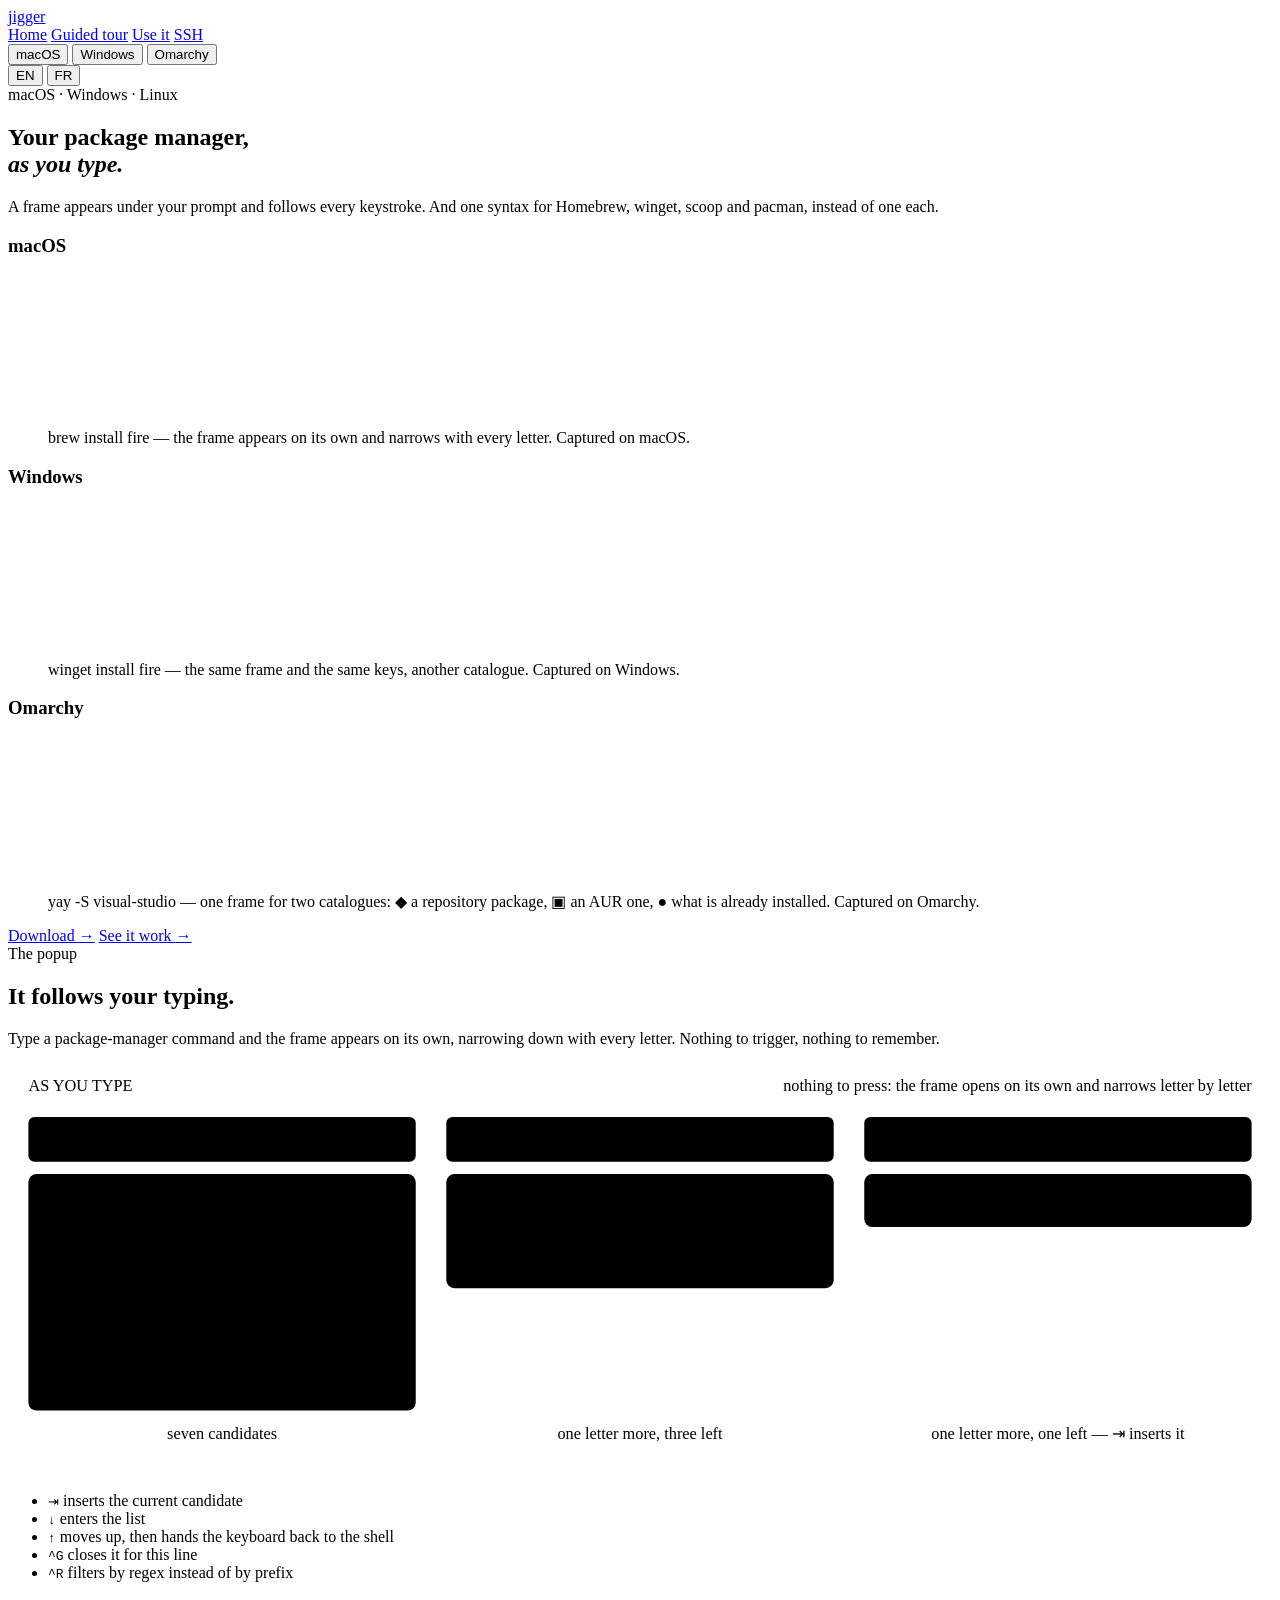
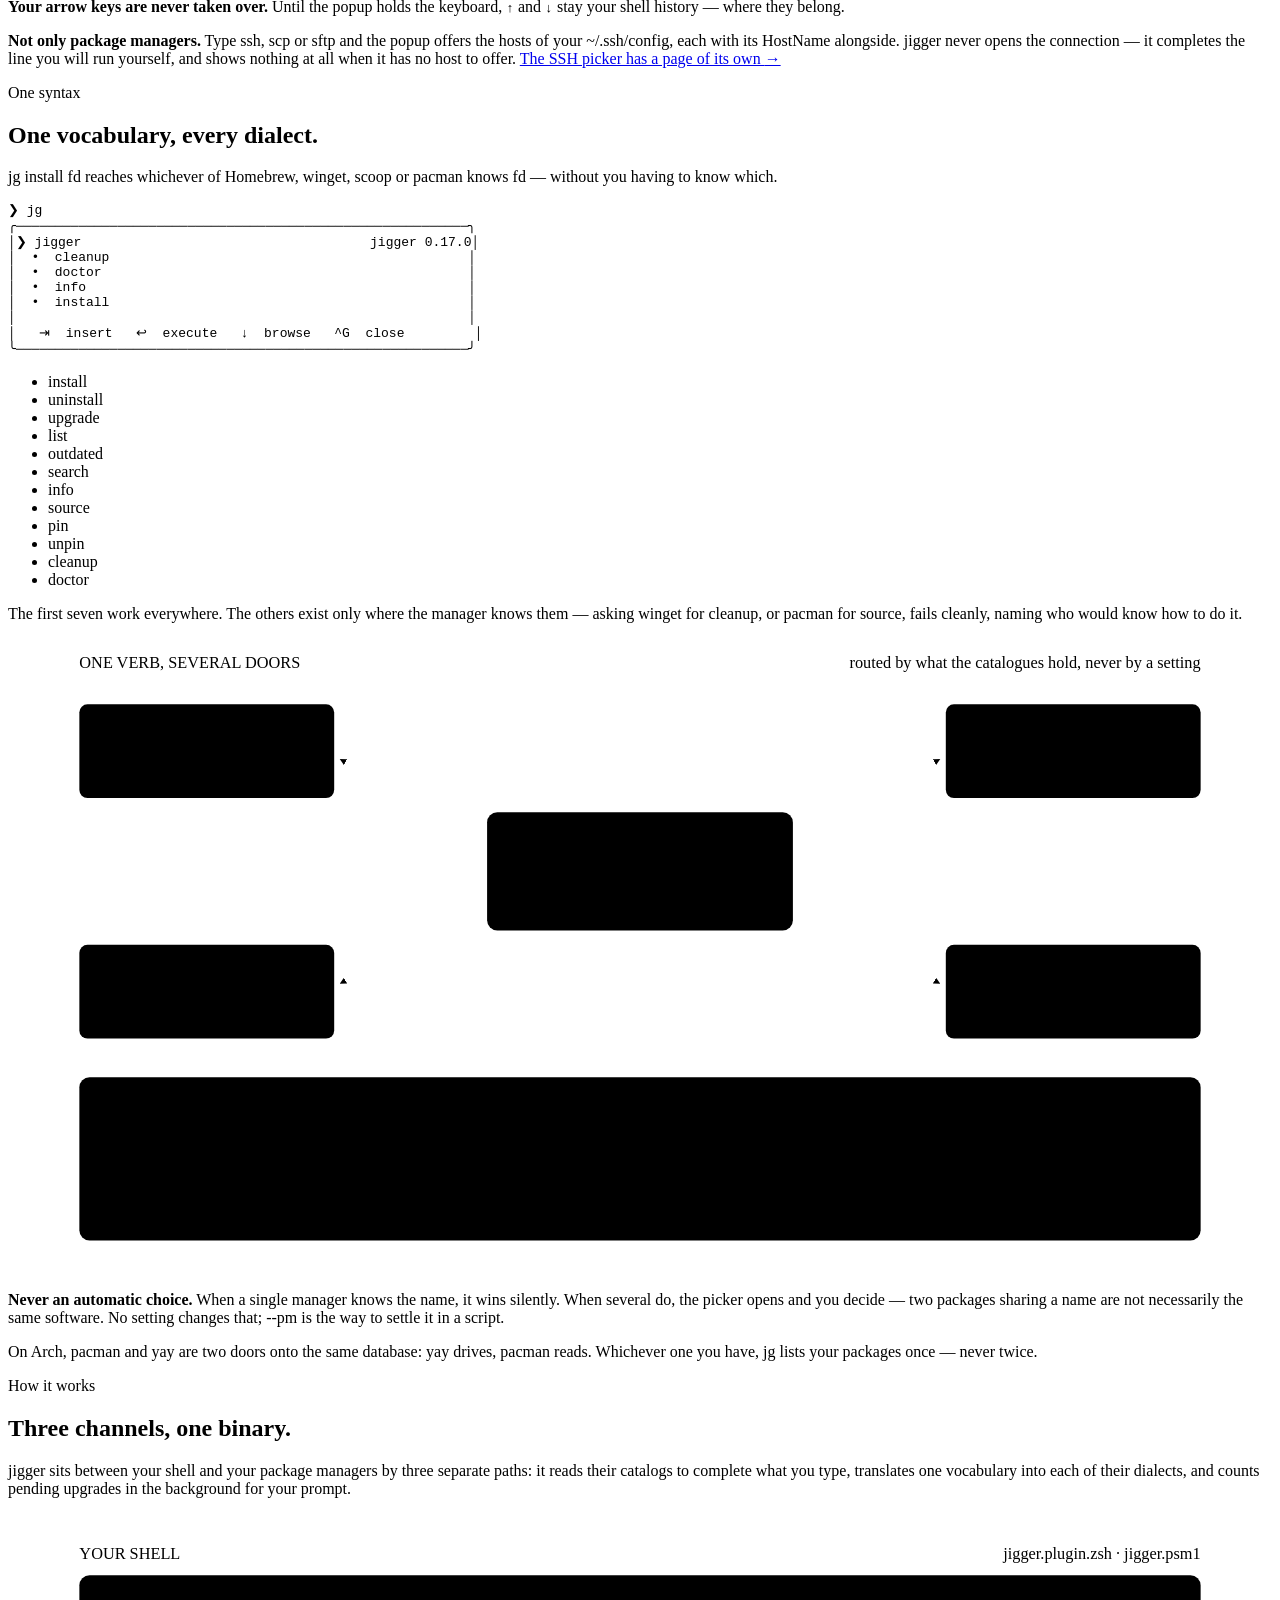
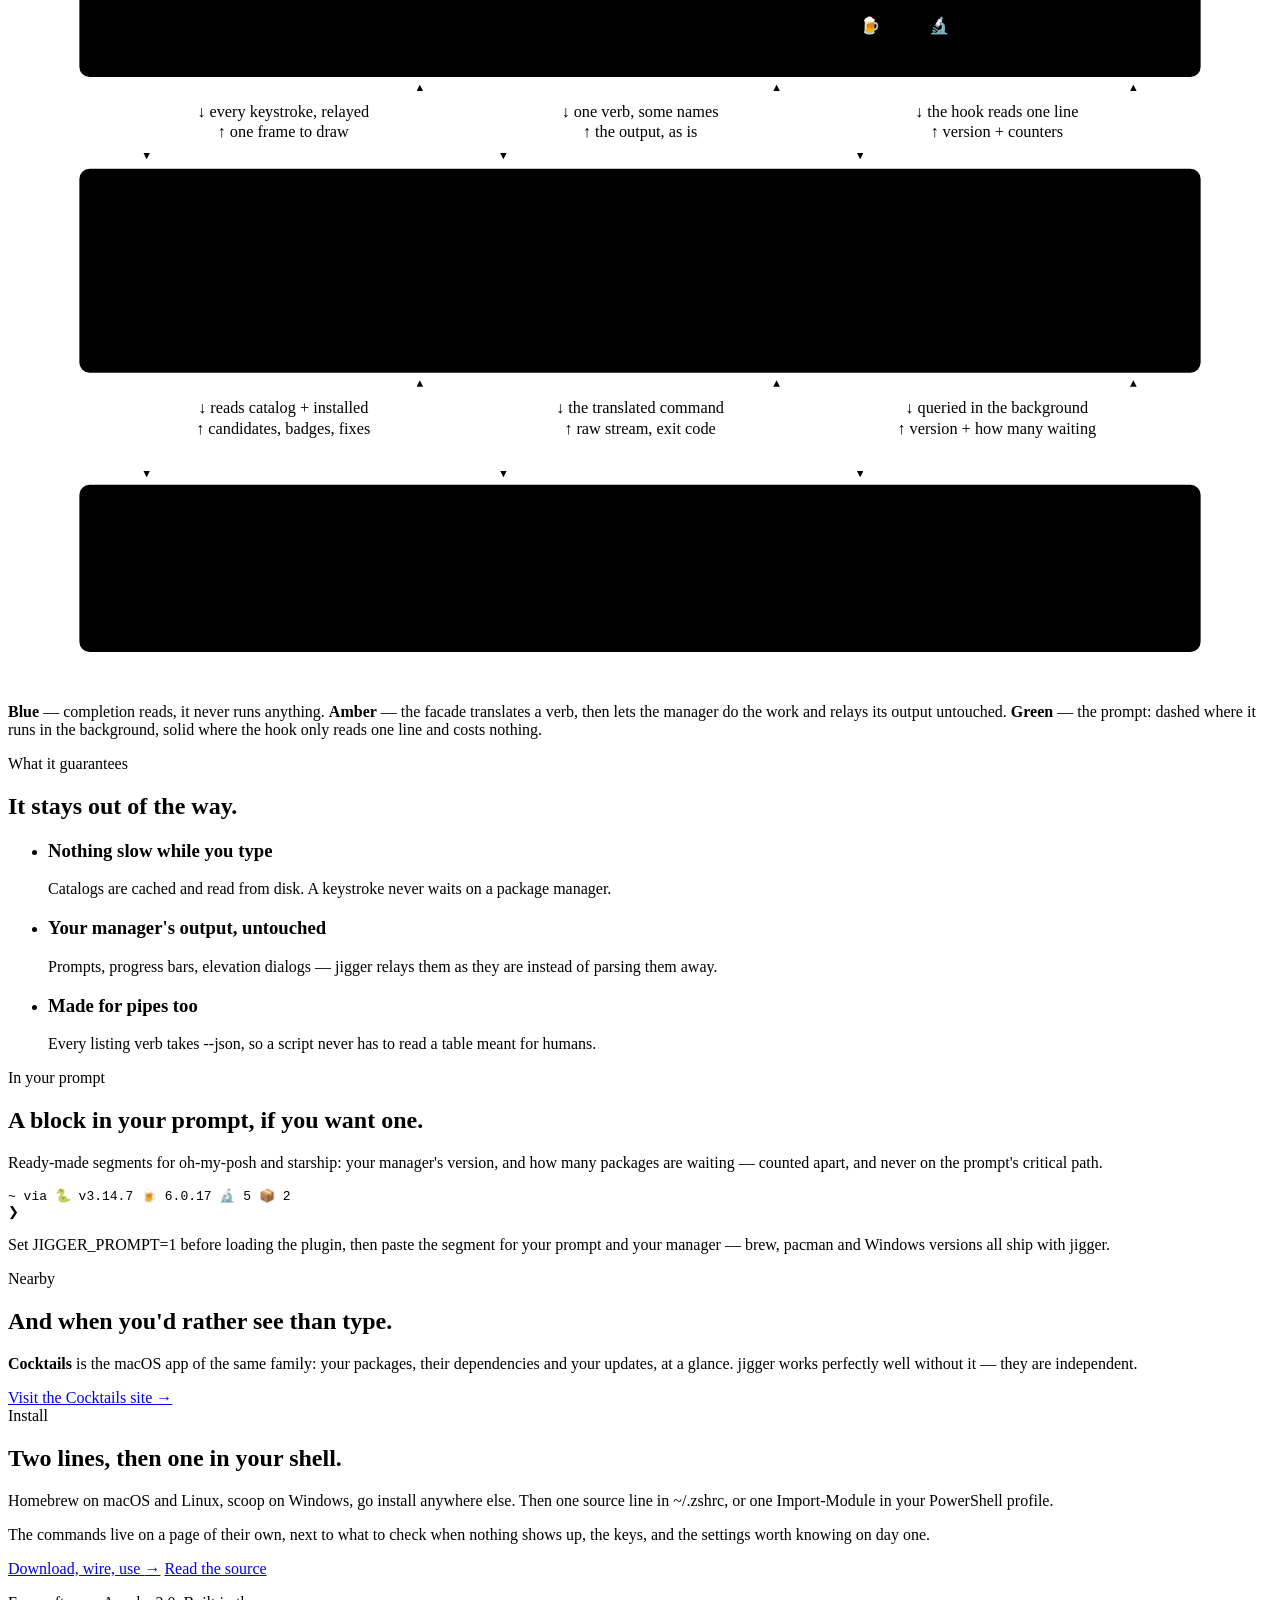
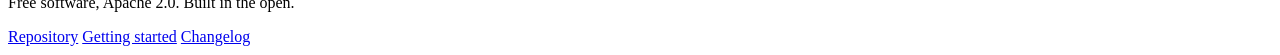
==== website/index.html @ 0f210684 "Le cycle 0.17.0 s'ouvre : le numéro est posé avant la release main.go annonce 0.17.0, et les dix ban" ====
<!doctype html>
<html lang="en">
<head>
  <meta charset="utf-8">
  <meta name="viewport" content="width=device-width, initial-scale=1">
  <title data-i18n="title.home">jigger — one syntax for Homebrew, winget, scoop and pacman</title>
  <meta name="description" content="A live package picker in your shell, and one syntax across Homebrew, winget, scoop and pacman. A small Go binary wired into zsh and PowerShell.">
  <meta name="theme-color" content="#1e1e2e">
  <meta property="og:type" content="website">
  <meta property="og:title" content="jigger — one syntax for Homebrew, winget, scoop and pacman">
  <meta property="og:description" content="A live package picker in your shell, and one syntax across Homebrew, winget, scoop and pacman. A small Go binary wired into zsh and PowerShell.">
  <meta property="og:url" content="https://jigger.yg-devworks.com/">
  <meta property="og:image" content="https://jigger.yg-devworks.com/og.png">
  <meta name="twitter:card" content="summary_large_image">
  <meta name="twitter:title" content="jigger — one syntax for Homebrew, winget, scoop and pacman">
  <meta name="twitter:description" content="A live package picker in your shell, and one syntax across Homebrew, winget, scoop and pacman. A small Go binary wired into zsh and PowerShell.">
  <meta name="twitter:image" content="https://jigger.yg-devworks.com/og.png">
  <link rel="canonical" href="https://jigger.yg-devworks.com/">
  <link rel="icon" href="/jigger-icon.svg">
  <link rel="stylesheet" href="/styles.css">
  <script src="/app.js" defer></script>
</head>
<body>
  <header class="site-header">
    <div class="wrap header-inner">
      <a class="brand" href="/">jigger</a>
      <nav aria-label="Main navigation">
        <a href="/" class="on" data-i18n="nav.home">Home</a>
        <a href="/parcours.html" data-i18n="nav.tour">Guided tour</a>
        <a href="/utiliser.html" data-i18n="nav.use">Use it</a>
        <a href="/ssh.html" data-i18n="nav.ssh">SSH</a>
      </nav>
      <div class="os-toggle" role="group" aria-label="Operating system">
        <button type="button" data-os="macos" aria-pressed="true">macOS</button>
        <button type="button" data-os="windows" aria-pressed="false">Windows</button>
        <button type="button" data-os="omarchy" aria-pressed="false">Omarchy</button>
      </div>
      <div class="lang-toggle" role="group" aria-label="Language">
        <button type="button" data-lang="en" aria-pressed="true">EN</button>
        <button type="button" data-lang="fr" aria-pressed="false">FR</button>
      </div>
    </div>
  </header>

  <main id="top">
    <section class="hero">
      <div class="wrap">
        <span class="eyebrow" data-i18n="hero.eyebrow">macOS · Windows · Linux</span>
        <h1 data-i18n="hero.h1">Your package manager,<br><em>as you type.</em></h1>
        <p class="lede" data-i18n="hero.lede">
          A frame appears under your prompt and follows every keystroke. And one syntax
          for Homebrew, winget, scoop and pacman, instead of one each.
        </p>

        <!-- L'enregistrement remplace le cadre qui était dessiné à la main ici :
             la même ligne, mais telle qu'elle se passe. Un bloc par système, au
             motif des deux autres pages — le visiteur voit le sien. Omarchy n'a
             pas encore d'enregistrement : il le dit, plutôt que de laisser un trou. -->
        <div data-os-block="macos">
          <h3 class="os-block-title">macOS</h3>
          <figure class="demo">
            <div class="demo-frame">
              <video muted loop playsinline preload="none"
                     poster="/media/macos-01-gestionnaire-natif.png"
                     data-src="/media/macos-01-gestionnaire-natif.mp4"
                     aria-labelledby="home-mac01"></video>
            </div>
            <figcaption id="home-mac01" data-i18n="home.demo.mac01">brew install fire — the frame appears on its own and narrows with every letter. Captured on macOS.</figcaption>
          </figure>
        </div>

        <div data-os-block="windows">
          <h3 class="os-block-title">Windows</h3>
          <figure class="demo">
            <div class="demo-frame">
              <video muted loop playsinline preload="none"
                     poster="/media/windows-01-gestionnaire-natif.png"
                     data-src="/media/windows-01-gestionnaire-natif.mp4"
                     aria-labelledby="home-win01"></video>
            </div>
            <figcaption id="home-win01" data-i18n="home.demo.win01">winget install fire — the same frame and the same keys, another catalogue. Captured on Windows.</figcaption>
          </figure>
        </div>

        <div data-os-block="omarchy">
          <h3 class="os-block-title">Omarchy</h3>
          <figure class="demo">
            <div class="demo-frame">
              <video muted loop playsinline preload="none"
                     poster="/media/omarchy-01-gestionnaire-natif.png"
                     data-src="/media/omarchy-01-gestionnaire-natif.mp4"
                     aria-labelledby="home-oma01"></video>
            </div>
            <figcaption id="home-oma01" data-i18n="home.demo.omarchy">yay -S visual-studio — one frame for two catalogues: <span class="mono">◆</span> a repository package, <span class="mono">▣</span> an AUR one, <span class="mono">●</span> what is already installed. Captured on Omarchy.</figcaption>
          </figure>
        </div>

        <div class="hero-actions">
          <a class="btn primary" href="/utiliser.html#telecharger" data-i18n="hero.download">Download <span class="arw">→</span></a>
          <a class="btn ghost" href="/utiliser.html#utiliser" data-i18n="hero.see">See it work <span class="arw">→</span></a>
        </div>
      </div>
    </section>

    <section id="popup">
      <div class="wrap">
        <span class="eyebrow" data-i18n="popup.eyebrow">The popup</span>
        <h2 data-i18n="popup.h2">It follows your typing.</h2>
        <p class="lede" data-i18n="popup.lede">
          Type a package-manager command and the frame appears on its own, narrowing
          down with every letter. Nothing to trigger, nothing to remember.
        </p>

        <!-- Le cadre qui se resserre. Les trois états sont ceux de l'enregistrement
             du haut de page : « fire » donne sept candidats, « fireb » en laisse
             trois, « firebi » un seul. L'éclairage tourne par @keyframes ; sous
             mouvement réduit les trois s'allument ensemble, et le schéma se lit
             pareil, à l'arrêt. -->
        <div class="diagram">
          <svg viewBox="0 0 1240 400" role="img" aria-labelledby="dia2-title">
            <title id="dia2-title" data-i18n="dia2.alt">The same line typed in three states — fire, then fireb, then firebi — with the frame shrinking beside it: seven candidates, then three, then one. Nothing opens it, the list simply follows the line.</title>

            <text class="dia-eyebrow" x="20" y="26" data-i18n="dia2.eyebrow">AS YOU TYPE</text>
            <text class="dia-sub" x="1220" y="26" text-anchor="end" data-i18n="dia2.note">nothing to press: the frame opens on its own and narrows letter by letter</text>

            <!-- état 1 : fire -->
            <g class="dia-etape-1">
              <rect class="dia-term" x="20" y="52" width="380" height="44" rx="6"/>
              <text class="dia-mono" x="36" y="80">❯ brew install fire</text>
              <rect class="dia-caret" x="195" y="62" width="8" height="22"/>

              <rect class="dia-box" x="20" y="108" width="380" height="232" rx="8"/>
              <rect class="dia-pip" x="36" y="128" width="10" height="10"/>
              <text class="dia-mono" x="58" y="138">firealpaca</text>
              <rect class="dia-pip" x="36" y="158" width="10" height="10"/>
              <text class="dia-mono" x="58" y="168">firebase-admin</text>
              <rect class="dia-pip" x="36" y="188" width="10" height="10"/>
              <text class="dia-mono" x="58" y="198">firebase-cli</text>
              <rect class="dia-pip" x="36" y="218" width="10" height="10"/>
              <text class="dia-mono" x="58" y="228">firebird-emu</text>
              <rect class="dia-pip" x="36" y="248" width="10" height="10"/>
              <text class="dia-mono" x="58" y="258">firecamp</text>
              <rect class="dia-pip" x="36" y="278" width="10" height="10"/>
              <text class="dia-mono" x="58" y="288">firefly</text>
              <rect class="dia-pip" x="36" y="308" width="10" height="10"/>
              <text class="dia-mono" x="58" y="318">firefly-iota-desktop</text>

              <text class="dia-note" x="210" y="368" text-anchor="middle" data-i18n="dia2.c1">seven candidates</text>
            </g>

            <!-- état 2 : fireb -->
            <g class="dia-etape-2">
              <rect class="dia-term" x="430" y="52" width="380" height="44" rx="6"/>
              <text class="dia-mono" x="446" y="80">❯ brew install fireb</text>
              <rect class="dia-caret" x="613" y="62" width="8" height="22"/>

              <rect class="dia-box" x="430" y="108" width="380" height="112" rx="8"/>
              <rect class="dia-pip" x="446" y="128" width="10" height="10"/>
              <text class="dia-mono" x="468" y="138">firebase-admin</text>
              <rect class="dia-pip" x="446" y="158" width="10" height="10"/>
              <text class="dia-mono" x="468" y="168">firebase-cli</text>
              <rect class="dia-pip" x="446" y="188" width="10" height="10"/>
              <text class="dia-mono" x="468" y="198">firebird-emu</text>

              <text class="dia-note" x="620" y="368" text-anchor="middle" data-i18n="dia2.c2">one letter more, three left</text>
            </g>

            <!-- état 3 : firebi -->
            <g class="dia-etape-3">
              <rect class="dia-term" x="840" y="52" width="380" height="44" rx="6"/>
              <text class="dia-mono" x="856" y="80">❯ brew install firebi</text>
              <rect class="dia-caret" x="1031" y="62" width="8" height="22"/>

              <rect class="dia-box" x="840" y="108" width="380" height="52" rx="8"/>
              <rect class="dia-pip" x="856" y="128" width="10" height="10"/>
              <text class="dia-mono" x="878" y="138">firebird-emu</text>

              <text class="dia-note" x="1030" y="368" text-anchor="middle" data-i18n="dia2.c3">one letter more, one left — ⇥ inserts it</text>
            </g>
          </svg>
        </div>

        <ul class="keys">
          <li><kbd>⇥</kbd> <span data-i18n="popup.k1">inserts the current candidate</span></li>
          <li><kbd>↓</kbd> <span data-i18n="popup.k2">enters the list</span></li>
          <li><kbd>↑</kbd> <span data-i18n="popup.k3">moves up, then hands the keyboard back to the shell</span></li>
          <li><kbd>^G</kbd> <span data-i18n="popup.k4">closes it for this line</span></li>
          <li><kbd>^R</kbd> <span data-i18n="popup.k5">filters by regex instead of by prefix</span></li>
        </ul>

        <p data-i18n="popup.arrows">
          <strong>Your arrow keys are never taken over.</strong> Until the popup holds
          the keyboard, <kbd>↑</kbd> and <kbd>↓</kbd> stay your shell history — where
          they belong.
        </p>

        <p data-i18n="popup.ssh">
          <strong>Not only package managers.</strong> Type <span class="mono">ssh</span>,
          <span class="mono">scp</span> or <span class="mono">sftp</span> and the popup
          offers the hosts of your <span class="mono">~/.ssh/config</span>, each with its
          <span class="mono">HostName</span> alongside. jigger never opens the connection
          — it completes the line you will run yourself, and shows nothing at all when it
          has no host to offer.
          <a href="/ssh.html">The SSH picker has a page of its own <span class="arw">→</span></a>
        </p>
      </div>
    </section>

    <section id="facade">
      <div class="wrap">
        <span class="eyebrow" data-i18n="facade.eyebrow">One syntax</span>
        <h2 data-i18n="facade.h2">One vocabulary, every dialect.</h2>
        <p class="lede" data-i18n="facade.lede">
          <span class="mono">jg install fd</span> reaches whichever of Homebrew, winget,
          scoop or pacman knows <span class="mono">fd</span> — without you having to know
          which.
        </p>

        <!-- capture : jigger render --line "jg " --cols 60 -->
        <pre class="frame" aria-label="the twelve verbs in the popup">❯ jg
╭──────────────────────────────────────────────────────────╮
│❯ jigger                                     jigger 0.17.0│
│  •  cleanup                                              │
│  •  doctor                                               │
│  •  info                                                 │
│  •  install                                              │
│                                                          │
│   ⇥  insert   ↩  execute   ↓  browse   ^G  close         │
╰──────────────────────────────────────────────────────────╯</pre>

        <ul class="verbs">
          <li class="mono">install</li><li class="mono">uninstall</li>
          <li class="mono">upgrade</li><li class="mono">list</li>
          <li class="mono">outdated</li><li class="mono">search</li>
          <li class="mono">info</li><li class="mono">source</li>
          <li class="mono">pin</li><li class="mono">unpin</li>
          <li class="mono">cleanup</li><li class="mono">doctor</li>
        </ul>
        <p class="muted-note" data-i18n="facade.verbs">
          The first seven work everywhere. The others exist only where the manager knows
          them — asking winget for <span class="mono">cleanup</span>, or pacman for
          <span class="mono">source</span>, fails cleanly, naming who would know how to
          do it.
        </p>

        <!-- La façade. La bande du bas n'est pas un ornement : sans elle, quatre
             flèches dont une seule est allumée laissent croire à une résolution
             magique. Le schéma doit dire l'inverse — quand deux catalogues
             portent le même nom, personne ne tranche à la place de qui tape. -->
        <div class="diagram">
          <svg viewBox="0 0 1240 620" role="img" aria-labelledby="dia3-title">
            <title id="dia3-title" data-i18n="dia3.alt">One verb at the centre, jg install fd, with four package managers around it. A single solid arrow reaches the one whose catalogue holds the name; the other three stay dim. Below, the case where two managers know the same name: the picker opens and you choose — nothing is settled for you.</title>
            <defs>
              <marker id="dia3-ar-on" viewBox="0 0 10 10" refX="9" refY="5" markerWidth="6.5" markerHeight="6.5" orient="auto-start-reverse"><path class="mk-run" d="M0 0 L10 5 L0 10 z"/></marker>
              <marker id="dia3-ar-off" viewBox="0 0 10 10" refX="9" refY="5" markerWidth="6.5" markerHeight="6.5" orient="auto-start-reverse"><path class="mk-off" d="M0 0 L10 5 L0 10 z"/></marker>
            </defs>

            <text class="dia-eyebrow" x="70" y="28" data-i18n="dia3.eyebrow">ONE VERB, SEVERAL DOORS</text>
            <text class="dia-sub" x="1170" y="28" text-anchor="end" data-i18n="dia3.note">routed by what the catalogues hold, never by a setting</text>

            <!-- les quatre gestionnaires -->
            <rect class="dia-box" x="70" y="64" width="250" height="92" rx="8"/>
            <text class="dia-name" x="195" y="108" text-anchor="middle">brew</text>
            <text class="dia-note" x="195" y="132" text-anchor="middle" data-i18n="dia3.knows">it has the name — it runs</text>

            <rect class="dia-box" x="920" y="64" width="250" height="92" rx="8"/>
            <text class="dia-name" x="1045" y="108" text-anchor="middle">winget</text>
            <text class="dia-note" x="1045" y="132" text-anchor="middle" data-i18n="dia3.absent">no such name in its catalogue</text>

            <rect class="dia-box" x="70" y="300" width="250" height="92" rx="8"/>
            <text class="dia-name" x="195" y="344" text-anchor="middle">scoop</text>
            <text class="dia-note" x="195" y="368" text-anchor="middle" data-i18n="dia3.absent">no such name in its catalogue</text>

            <rect class="dia-box" x="920" y="300" width="250" height="92" rx="8"/>
            <text class="dia-name" x="1045" y="344" text-anchor="middle">pacman</text>
            <text class="dia-note" x="1045" y="368" text-anchor="middle" data-i18n="dia3.absent">no such name in its catalogue</text>

            <!-- le verbe, au centre -->
            <rect class="dia-core" x="470" y="170" width="300" height="116" rx="10"/>
            <text class="dia-tag c-run" x="490" y="198" data-i18n="dia3.tag">ONE VERB</text>
            <text class="dia-mono" x="490" y="228">jg install fd</text>
            <text class="dia-t on" x="490" y="254" data-i18n="dia3.center">who has this name?</text>

            <!-- une seule flèche allumée, trois éteintes -->
            <line class="dia-flow f-run" x1="466" y1="196" x2="326" y2="118" marker-end="url(#dia3-ar-on)"/>
            <line class="dia-flow f-off" x1="466" y1="260" x2="326" y2="338" marker-end="url(#dia3-ar-off)"/>
            <line class="dia-flow f-off" x1="774" y1="196" x2="914" y2="118" marker-end="url(#dia3-ar-off)"/>
            <line class="dia-flow f-off" x1="774" y1="260" x2="914" y2="338" marker-end="url(#dia3-ar-off)"/>

            <!-- et quand deux catalogues portent le même nom -->
            <rect class="dia-band" x="70" y="430" width="1100" height="160" rx="10"/>
            <text class="dia-eyebrow" x="96" y="462" data-i18n="dia3.tie">TWO MANAGERS, ONE NAME</text>
            <text class="dia-note" x="96" y="486" data-i18n="dia3.tienote">not the same software</text>
            <text class="dia-mono" x="96" y="520">jg install fzf</text>

            <line class="dia-flow f-run" x1="222" y1="514" x2="376" y2="474" marker-end="url(#dia3-ar-on)"/>
            <line class="dia-flow f-run" x1="222" y1="522" x2="376" y2="546" marker-end="url(#dia3-ar-on)"/>

            <rect class="dia-box" x="380" y="452" width="140" height="44" rx="8"/>
            <text class="dia-name" x="450" y="480" text-anchor="middle">brew</text>
            <rect class="dia-box" x="380" y="524" width="140" height="44" rx="8"/>
            <text class="dia-name" x="450" y="552" text-anchor="middle">scoop</text>

            <line class="dia-flow f-run" x1="524" y1="510" x2="594" y2="510" marker-end="url(#dia3-ar-on)"/>

            <rect class="dia-core" x="600" y="448" width="300" height="124" rx="10"/>
            <text class="dia-tag c-run" x="620" y="478" data-i18n="dia3.pickertag">THE PICKER</text>
            <text class="dia-t on" x="620" y="506" data-i18n="dia3.picker1">it opens, and you choose</text>
            <text class="dia-t" x="620" y="530" data-i18n="dia3.picker2">nothing is decided for you</text>
            <text class="dia-note" x="620" y="556" data-i18n="dia3.picker3">--pm settles it inside a script</text>

            <text class="dia-t on" x="1144" y="500" text-anchor="end" data-i18n="dia3.never">No setting changes this.</text>
            <text class="dia-note" x="1144" y="524" text-anchor="end" data-i18n="dia3.never2">you are the one who chooses</text>
          </svg>
        </div>

        <p data-i18n="facade.choice">
          <strong>Never an automatic choice.</strong> When a single manager knows the
          name, it wins silently. When several do, the picker opens and you decide — two
          packages sharing a name are not necessarily the same software. No setting
          changes that; <span class="mono">--pm</span> is the way to settle it in a
          script.
        </p>

        <p class="muted-note" data-i18n="facade.arch">
          On Arch, <span class="mono">pacman</span> and <span class="mono">yay</span> are
          two doors onto the same database: yay drives, pacman reads. Whichever one you
          have, <span class="mono">jg</span> lists your packages once — never twice.
        </p>
      </div>
    </section>

    <section id="fonctionnement">
      <div class="wrap">
        <span class="eyebrow" data-i18n="dia.eyebrow">How it works</span>
        <h2 data-i18n="dia.h2">Three channels, one binary.</h2>
        <p class="lede" data-i18n="dia.lede">
          jigger sits between your shell and your package managers by three separate
          paths: it reads their catalogs to complete what you type, translates one
          vocabulary into each of their dialects, and counts pending upgrades in the
          background for your prompt.
        </p>

        <div class="diagram">
          <svg viewBox="0 0 1240 754" role="img" aria-labelledby="dia-title">
            <title id="dia-title" data-i18n="dia.alt">Three bands: your shell on top, jigger in the middle, the five package managers and the ssh commands at the bottom, linked by three channels — completion reading catalogs, the facade running a translated command, and the prompt counting upgrades in the background.</title>
            <defs>
              <marker id="dia-ar-read" viewBox="0 0 10 10" refX="9" refY="5" markerWidth="6.5" markerHeight="6.5" orient="auto-start-reverse"><path class="mk-read" d="M0 0 L10 5 L0 10 z"/></marker>
              <marker id="dia-ar-run" viewBox="0 0 10 10" refX="9" refY="5" markerWidth="6.5" markerHeight="6.5" orient="auto-start-reverse"><path class="mk-run" d="M0 0 L10 5 L0 10 z"/></marker>
              <marker id="dia-ar-state" viewBox="0 0 10 10" refX="9" refY="5" markerWidth="6.5" markerHeight="6.5" orient="auto-start-reverse"><path class="mk-state" d="M0 0 L10 5 L0 10 z"/></marker>
            </defs>

            <!-- bande 1 : le shell -->
            <text class="dia-eyebrow" x="70" y="44" data-i18n="dia.shell">YOUR SHELL</text>
            <text class="dia-note" x="1170" y="44" text-anchor="end">jigger.plugin.zsh · jigger.psm1</text>
            <rect class="dia-band" x="70" y="60" width="1100" height="100" rx="10"/>

            <rect class="dia-term" x="120" y="88" width="300" height="44" rx="6"/>
            <text class="dia-mono" x="136" y="115">❯ winget install Git.</text>
            <rect class="dia-caret" x="340" y="98" width="8" height="24"/>

            <rect class="dia-term" x="470" y="88" width="300" height="44" rx="6"/>
            <text class="dia-mono" x="486" y="115">❯ jg install fd</text>

            <rect class="dia-term" x="820" y="88" width="300" height="44" rx="6"/>
            <text class="dia-mono" x="836" y="115">🍺 6.0.17 🔬 7 ❯</text>

            <!-- liaisons shell / jigger. Les allers sont sur x = 136/486/836 et les
                 retours sur 404/754/1104 : 268 unités entre les deux traits d'un même
                 canal, contre 240 auparavant. Les étiquettes françaises sont plus
                 longues que les anglaises et passaient sous les flèches de retour. -->
            <line class="dia-flow f-read" x1="136" y1="168" x2="136" y2="240" marker-end="url(#dia-ar-read)"/>
            <line class="dia-flow f-read" x1="404" y1="240" x2="404" y2="168" marker-end="url(#dia-ar-read)"/>
            <text class="dia-label" x="270" y="199" text-anchor="middle" data-i18n="dia.a1">↓ every keystroke, relayed</text>
            <text class="dia-label" x="270" y="219" text-anchor="middle" data-i18n="dia.a2">↑ one frame to draw</text>

            <line class="dia-flow f-run" x1="486" y1="168" x2="486" y2="240" marker-end="url(#dia-ar-run)"/>
            <line class="dia-flow f-run" x1="754" y1="240" x2="754" y2="168" marker-end="url(#dia-ar-run)"/>
            <text class="dia-label" x="620" y="199" text-anchor="middle" data-i18n="dia.b1">↓ one verb, some names</text>
            <text class="dia-label" x="620" y="219" text-anchor="middle" data-i18n="dia.b2">↑ the output, as is</text>

            <line class="dia-flow f-state plain" x1="836" y1="168" x2="836" y2="240" marker-end="url(#dia-ar-state)"/>
            <line class="dia-flow f-state plain" x1="1104" y1="240" x2="1104" y2="168" marker-end="url(#dia-ar-state)"/>
            <text class="dia-label" x="970" y="199" text-anchor="middle" data-i18n="dia.c1">↓ the hook reads one line</text>
            <text class="dia-label" x="970" y="219" text-anchor="middle" data-i18n="dia.c2">↑ version + counters</text>

            <!-- bande 2 : jigger -->
            <rect class="dia-core" x="70" y="250" width="1100" height="200" rx="10"/>
            <text class="dia-title" x="96" y="288">jigger</text>
            <text class="dia-sub" x="180" y="288" data-i18n="dia.sub">a self-contained Go binary, near-instant startup</text>
            <text class="dia-eyebrow" x="1144" y="288" text-anchor="end" data-i18n="dia.nodaemon">NO DAEMON · NO NETWORK</text>

            <rect class="dia-box" x="120" y="306" width="300" height="118" rx="8"/>
            <text class="dia-tag c-read" x="140" y="332" data-i18n="dia.read">READ</text>
            <text class="dia-mono" x="140" y="358">jigger render --line</text>
            <text class="dia-t on" x="140" y="384" data-i18n="dia.read1">The first word decides who speaks.</text>
            <text class="dia-t" x="140" y="406" data-i18n="dia.read2">Stateless: the index stays in the shell.</text>

            <rect class="dia-box" x="470" y="306" width="300" height="118" rx="8"/>
            <text class="dia-tag c-run" x="490" y="332" data-i18n="dia.run">RUN</text>
            <text class="dia-mono" x="490" y="358">jg &lt;verb&gt; [--pm] [--json]</text>
            <text class="dia-t on" x="490" y="384" data-i18n="dia.run1">Twelve verbs into every dialect.</text>
            <text class="dia-t" x="490" y="406" data-i18n="dia.run2">Routed by catalog, never by setting.</text>

            <rect class="dia-box" x="820" y="306" width="300" height="118" rx="8"/>
            <text class="dia-tag c-state" x="840" y="332" data-i18n="dia.state">STATE</text>
            <text class="dia-mono" x="840" y="358">jigger prompt --refresh</text>
            <text class="dia-t on" x="840" y="384" data-i18n="dia.state1">Counts what is waiting, in the background.</text>
            <text class="dia-t" x="840" y="406" data-i18n="dia.state2">Never on the prompt's critical path.</text>

            <!-- liaisons jigger / gestionnaires : mêmes abscisses qu'au-dessus, un
                 canal se lit sur une verticale d'un bout à l'autre du schéma. -->
            <line class="dia-flow f-read" x1="136" y1="458" x2="136" y2="552" marker-end="url(#dia-ar-read)"/>
            <line class="dia-flow f-read" x1="404" y1="552" x2="404" y2="458" marker-end="url(#dia-ar-read)"/>
            <text class="dia-label" x="270" y="490" text-anchor="middle" data-i18n="dia.a3">↓ reads catalog + installed</text>
            <text class="dia-label" x="270" y="510" text-anchor="middle" data-i18n="dia.a4">↑ candidates, badges, fixes</text>

            <line class="dia-flow f-run" x1="486" y1="458" x2="486" y2="552" marker-end="url(#dia-ar-run)"/>
            <line class="dia-flow f-run" x1="754" y1="552" x2="754" y2="458" marker-end="url(#dia-ar-run)"/>
            <text class="dia-label" x="620" y="490" text-anchor="middle" data-i18n="dia.b3">↓ the translated command</text>
            <text class="dia-label" x="620" y="510" text-anchor="middle" data-i18n="dia.b4">↑ raw stream, exit code</text>

            <line class="dia-flow f-state" x1="836" y1="458" x2="836" y2="552" marker-end="url(#dia-ar-state)"/>
            <line class="dia-flow f-state" x1="1104" y1="552" x2="1104" y2="458" marker-end="url(#dia-ar-state)"/>
            <text class="dia-label" x="970" y="490" text-anchor="middle" data-i18n="dia.c3">↓ queried in the background</text>
            <text class="dia-label" x="970" y="510" text-anchor="middle" data-i18n="dia.c4">↑ version + how many waiting</text>

            <!-- bande 3 : les gestionnaires. Six boîtes dans 1100 unités laissent 168
                 de large, soit une vingtaine de caractères — ce qui suffit à l'anglais
                 et pas au français. La note de chaque boîte tient donc sur deux lignes,
                 une clé par ligne, et la boîte est assez haute pour les deux. -->
            <rect class="dia-band" x="70" y="560" width="1100" height="164" rx="10"/>
            <text class="dia-eyebrow" x="96" y="590" data-i18n="dia.mgrs">THE PACKAGE MANAGERS</text>
            <text class="dia-sub" x="1144" y="590" text-anchor="end" data-i18n="dia.mgrsnote">each answers its own way — jigger adapts, they don't change</text>

            <rect class="dia-box" x="90" y="608" width="168" height="96" rx="8"/>
            <text class="dia-name" x="174" y="640" text-anchor="middle">brew</text>
            <text class="dia-note" x="174" y="666" text-anchor="middle" data-i18n="dia.m1">catalog</text>
            <text class="dia-note" x="174" y="686" text-anchor="middle" data-i18n="dia.m1b">cached 24 h</text>

            <rect class="dia-box" x="268" y="608" width="168" height="96" rx="8"/>
            <text class="dia-name" x="352" y="640" text-anchor="middle">pacman</text>
            <text class="dia-note" x="352" y="666" text-anchor="middle" data-i18n="dia.m2">it reads,</text>
            <text class="dia-note" x="352" y="686" text-anchor="middle" data-i18n="dia.m2b">yay drives</text>

            <rect class="dia-box" x="446" y="608" width="168" height="96" rx="8"/>
            <text class="dia-name" x="530" y="640" text-anchor="middle">yay</text>
            <text class="dia-note" x="530" y="666" text-anchor="middle" data-i18n="dia.m3">the repositories</text>
            <text class="dia-note" x="530" y="686" text-anchor="middle" data-i18n="dia.m3b">and the AUR</text>

            <rect class="dia-box" x="624" y="608" width="168" height="96" rx="8"/>
            <text class="dia-name" x="708" y="640" text-anchor="middle">winget</text>
            <text class="dia-note" x="708" y="666" text-anchor="middle" data-i18n="dia.m4">14,401 ids,</text>
            <text class="dia-note" x="708" y="686" text-anchor="middle" data-i18n="dia.m4b">cached</text>

            <rect class="dia-box" x="802" y="608" width="168" height="96" rx="8"/>
            <text class="dia-name" x="886" y="640" text-anchor="middle">scoop</text>
            <text class="dia-note" x="886" y="666" text-anchor="middle" data-i18n="dia.m5">all on disk,</text>
            <text class="dia-note" x="886" y="686" text-anchor="middle" data-i18n="dia.m5b">no cache</text>

            <rect class="dia-box" x="980" y="608" width="168" height="96" rx="8"/>
            <text class="dia-name" x="1064" y="640" text-anchor="middle">ssh scp sftp</text>
            <text class="dia-note" x="1064" y="666" text-anchor="middle" data-i18n="dia.m6">never run</text>
            <text class="dia-note" x="1064" y="686" text-anchor="middle" data-i18n="dia.m6b">by jigger</text>
          </svg>
        </div>

        <p class="muted-note" data-i18n="dia.caption">
          <strong>Blue</strong> — completion reads, it never runs anything.
          <strong>Amber</strong> — the facade translates a verb, then lets the manager do
          the work and relays its output untouched. <strong>Green</strong> — the prompt:
          dashed where it runs in the background, solid where the hook only reads one
          line and costs nothing.
        </p>
      </div>
    </section>

    <section id="garanties">
      <div class="wrap">
        <span class="eyebrow" data-i18n="guar.eyebrow">What it guarantees</span>
        <h2 data-i18n="guar.h2">It stays out of the way.</h2>
        <ul class="grid-3">
          <li>
            <h3 data-i18n="guar.1h">Nothing slow while you type</h3>
            <p data-i18n="guar.1p">Catalogs are cached and read from disk. A keystroke
              never waits on a package manager.</p>
          </li>
          <li>
            <h3 data-i18n="guar.2h">Your manager's output, untouched</h3>
            <p data-i18n="guar.2p">Prompts, progress bars, elevation dialogs — jigger
              relays them as they are instead of parsing them away.</p>
          </li>
          <li>
            <h3 data-i18n="guar.3h">Made for pipes too</h3>
            <p data-i18n="guar.3p">Every listing verb takes <span class="mono">--json</span>,
              so a script never has to read a table meant for humans.</p>
          </li>
        </ul>
      </div>
    </section>

    <section id="prompt">
      <div class="wrap">
        <span class="eyebrow" data-i18n="prompt.eyebrow">In your prompt</span>
        <h2 data-i18n="prompt.h2">A block in your prompt, if you want one.</h2>
        <p class="lede" data-i18n="prompt.lede">
          Ready-made segments for oh-my-posh and starship: your manager's version, and how
          many packages are waiting — counted apart, and never on the prompt's critical
          path.
        </p>

        <!-- capture : STARSHIP_CONFIG=shell/starship/brew.toml starship prompt -->
        <pre class="frame" aria-label="the prompt segment">~ via 🐍 v3.14.7 🍺 6.0.17 🔬 5 📦 2
❯ </pre>

        <p data-i18n="prompt.how">
          Set <span class="mono">JIGGER_PROMPT=1</span> before loading the plugin, then
          paste the segment for your prompt and your manager — brew, pacman and Windows
          versions all ship with jigger.
        </p>
      </div>
    </section>

    <section id="cocktails">
      <div class="wrap">
        <span class="eyebrow" data-i18n="coc.eyebrow">Nearby</span>
        <h2 data-i18n="coc.h2">And when you'd rather see than type.</h2>
        <p class="lede" data-i18n="coc.lede">
          <strong>Cocktails</strong> is the macOS app of the same family: your packages,
          their dependencies and your updates, at a glance. jigger works perfectly well
          without it — they are independent.
        </p>
        <a class="btn ghost" href="https://cocktails.yg-devworks.com/" data-i18n="coc.link">Visit the Cocktails site <span class="arw">→</span></a>
      </div>
    </section>

    <!-- Les commandes ne vivent plus qu'à un seul endroit : utiliser.html. Une
         page qui les recopie finit par les recopier fausses. -->
    <section id="install">
      <div class="wrap">
        <span class="eyebrow" data-i18n="cta.eyebrow">Install</span>
        <h2 data-i18n="cta.h2">Two lines, then one in your shell.</h2>
        <p class="lede" data-i18n="cta.lede">
          Homebrew on macOS and Linux, scoop on Windows, <span class="mono">go install</span>
          anywhere else. Then one <span class="mono">source</span> line in
          <span class="mono">~/.zshrc</span>, or one <span class="mono">Import-Module</span>
          in your PowerShell profile.
        </p>
        <p class="muted-note" data-i18n="cta.where">
          The commands live on a page of their own, next to what to check when nothing
          shows up, the keys, and the settings worth knowing on day one.
        </p>
        <div class="hero-actions">
          <a class="btn primary" href="/utiliser.html#telecharger" data-i18n="cta.link">Download, wire, use <span class="arw">→</span></a>
          <a class="btn ghost" href="https://gitlab.yg-devworks.com/yves/jigger" data-i18n="cta.source">Read the source</a>
        </div>
      </div>
    </section>
  </main>

  <footer class="site-footer">
    <div class="wrap">
      <p data-i18n="foot.made">Free software, Apache 2.0. Built in the open.</p>
      <p class="foot-links">
        <a href="https://gitlab.yg-devworks.com/yves/jigger" data-i18n="foot.repo">Repository</a>
        <a href="https://gitlab.yg-devworks.com/yves/jigger/-/blob/main/docs/getting-started.md" data-i18n="foot.guide">Getting started</a>
        <a href="https://gitlab.yg-devworks.com/yves/jigger/-/blob/main/CHANGELOG.md" data-i18n="foot.changelog">Changelog</a>
      </p>
    </div>
  </footer>
</body>
</html>
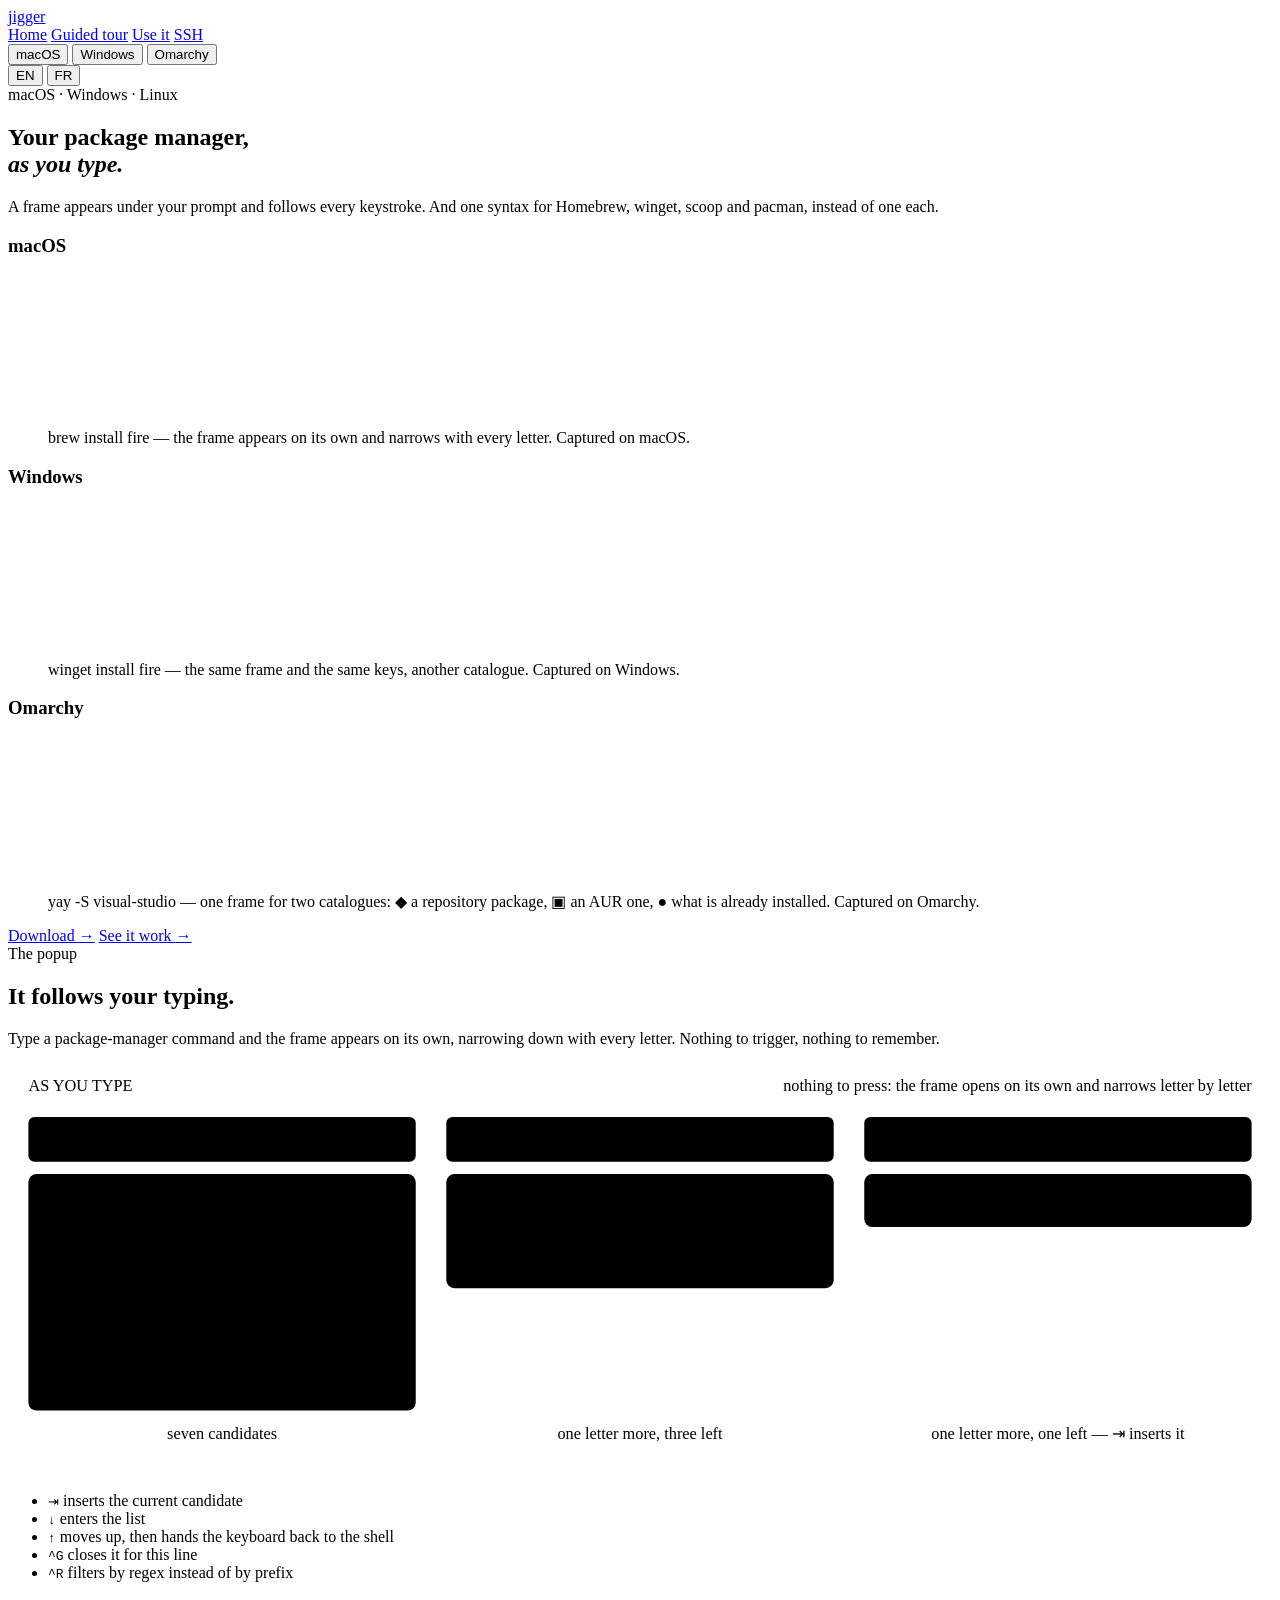
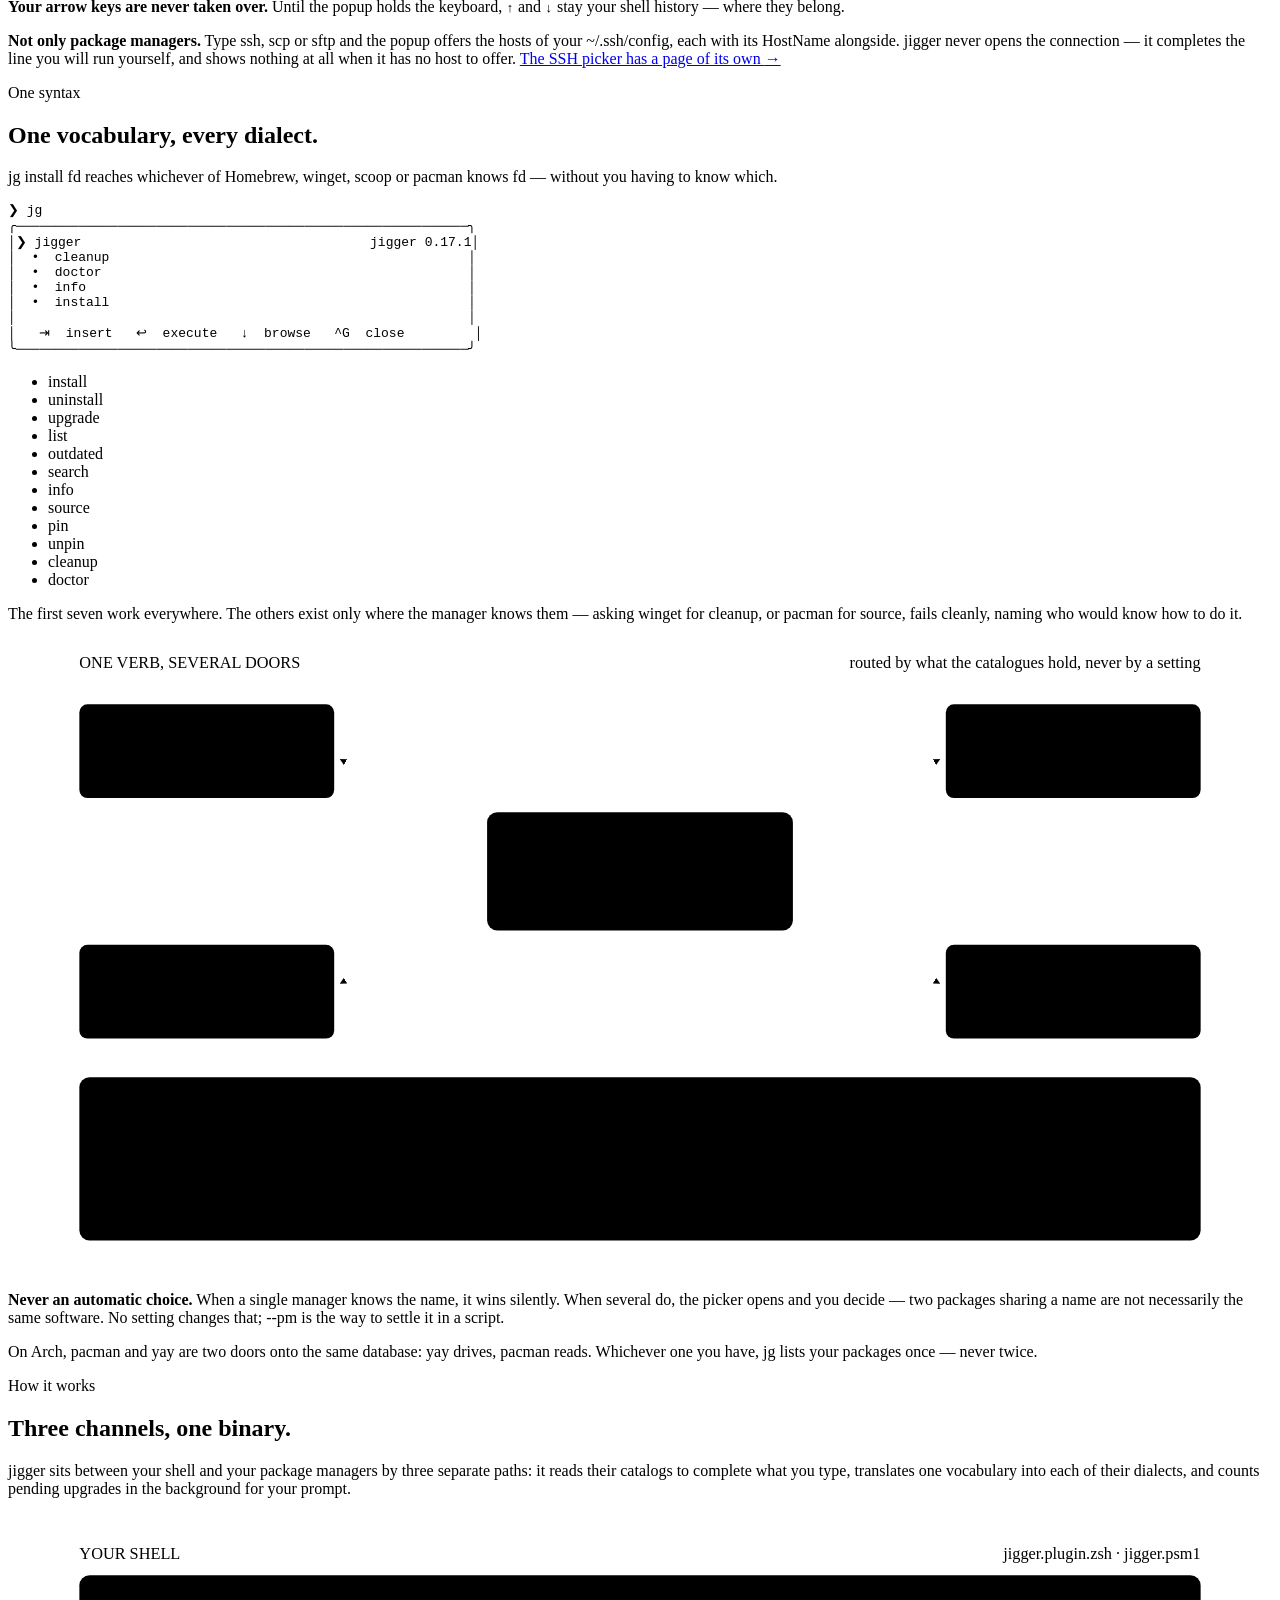
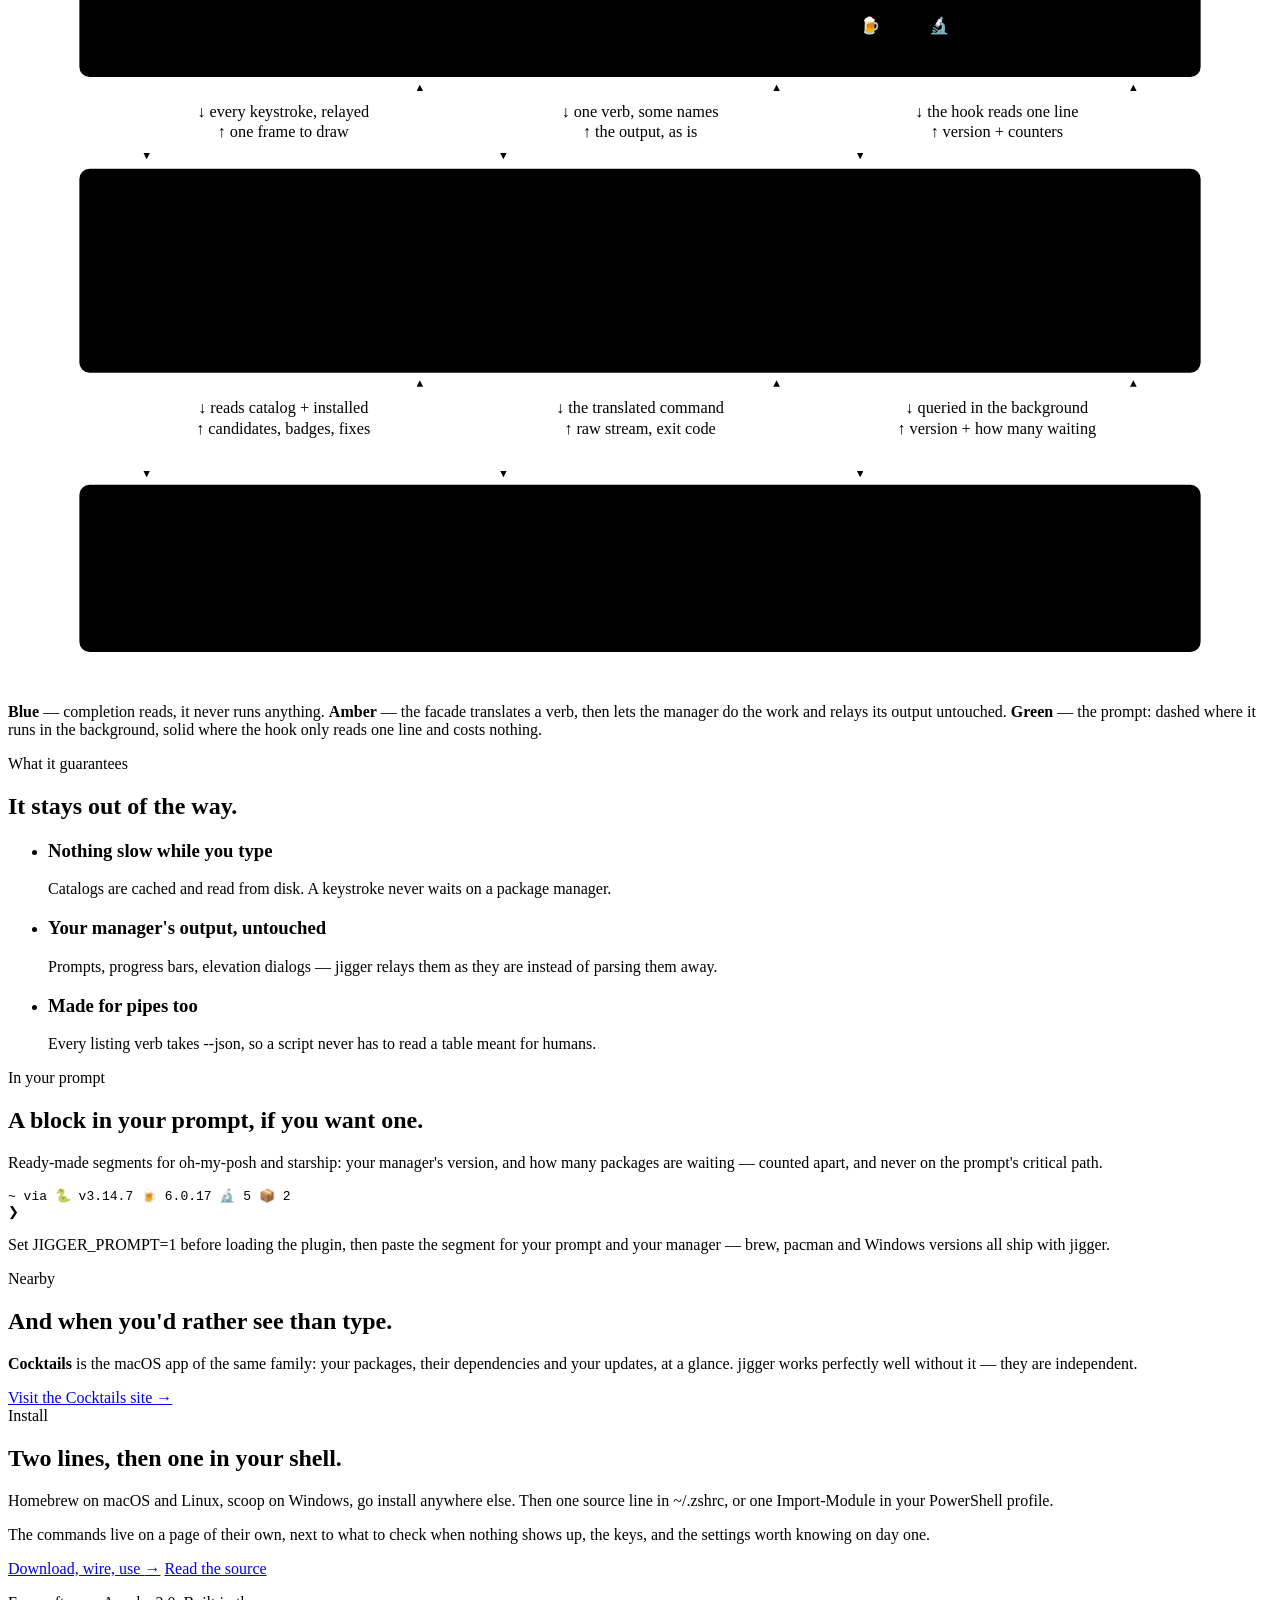
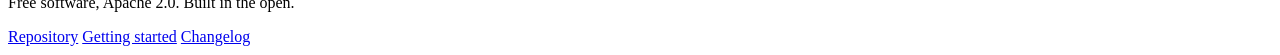
==== commit 72ab0709: "Version 0.17.1 : le plugin git ne confond plus deux clones Deux issues consignées depuis la v0.17.0," ====
--- a/website/index.html
+++ b/website/index.html
@@ -219,7 +219,7 @@
         <!-- capture : jigger render --line "jg " --cols 60 -->
         <pre class="frame" aria-label="the twelve verbs in the popup">❯ jg
 ╭──────────────────────────────────────────────────────────╮
-│❯ jigger                                     jigger 0.17.0│
+│❯ jigger                                     jigger 0.17.1│
 │  •  cleanup                                              │
 │  •  doctor                                               │
 │  •  info                                                 │
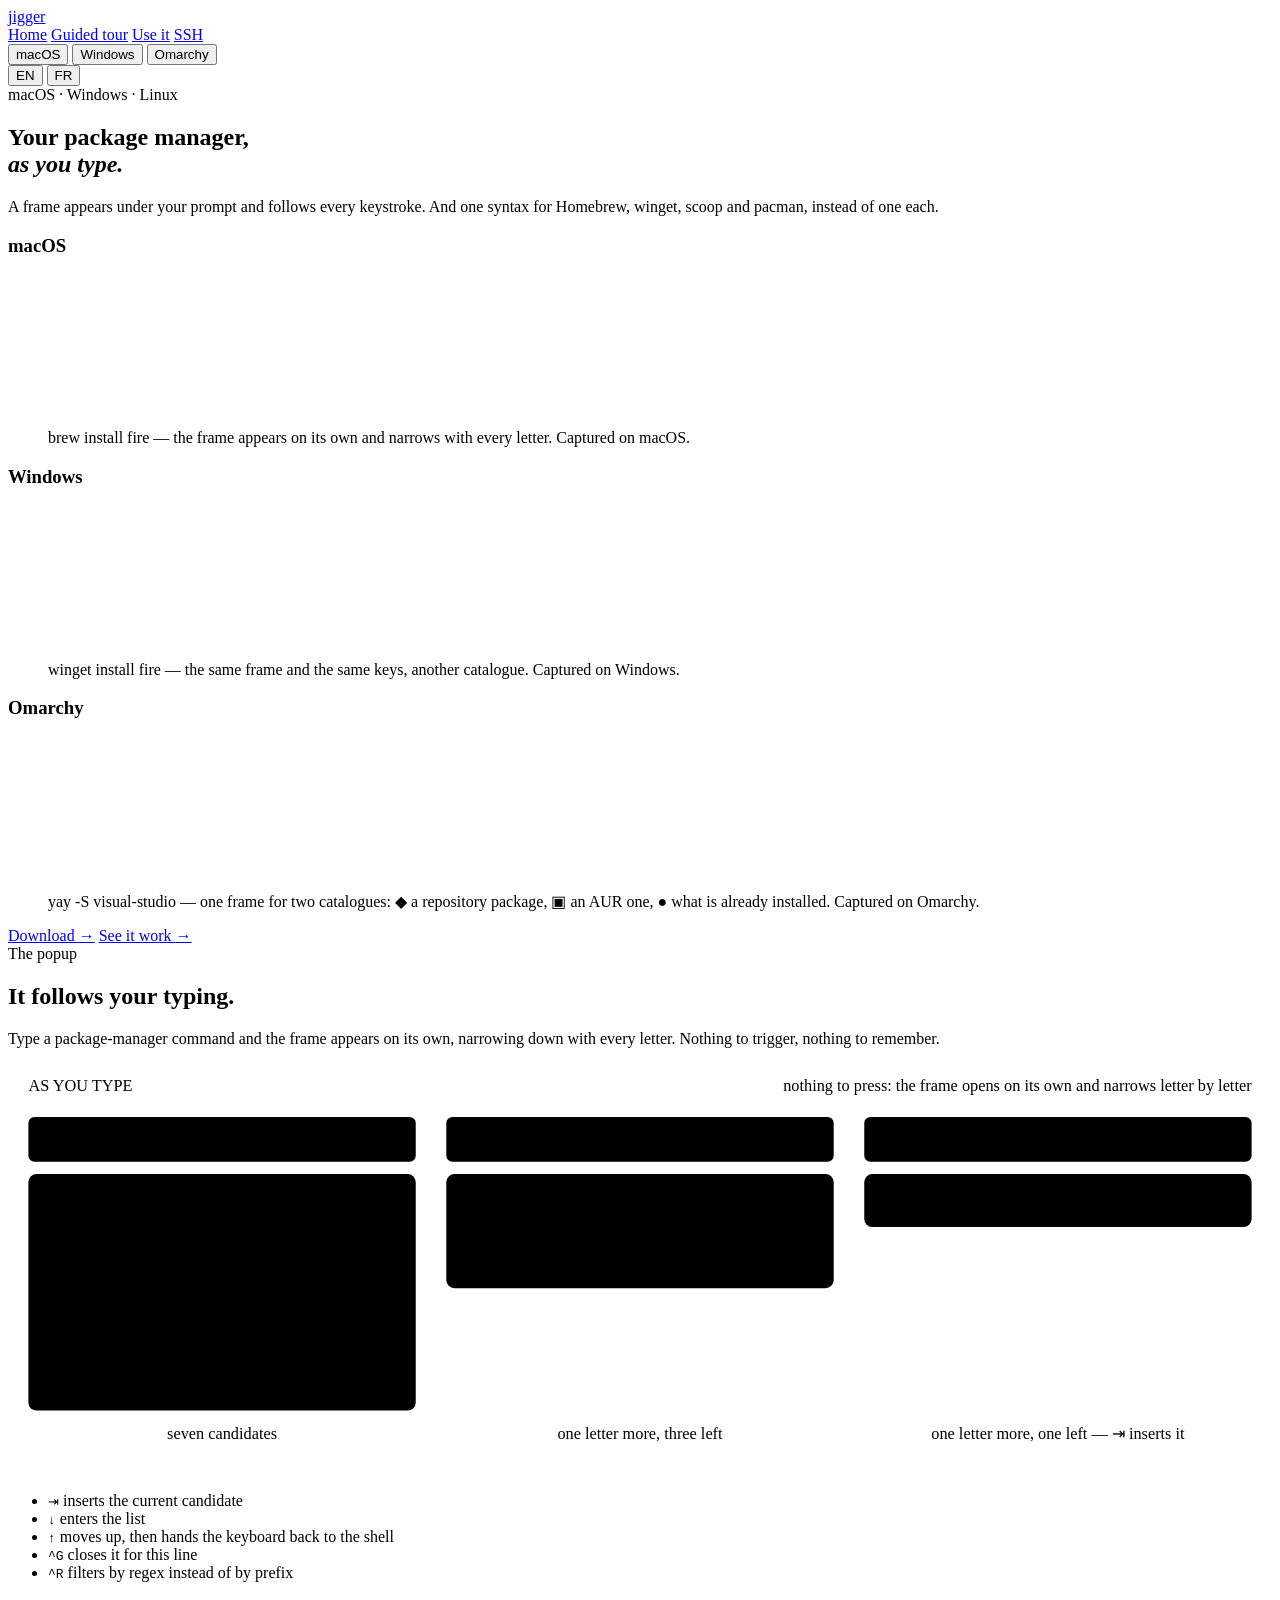
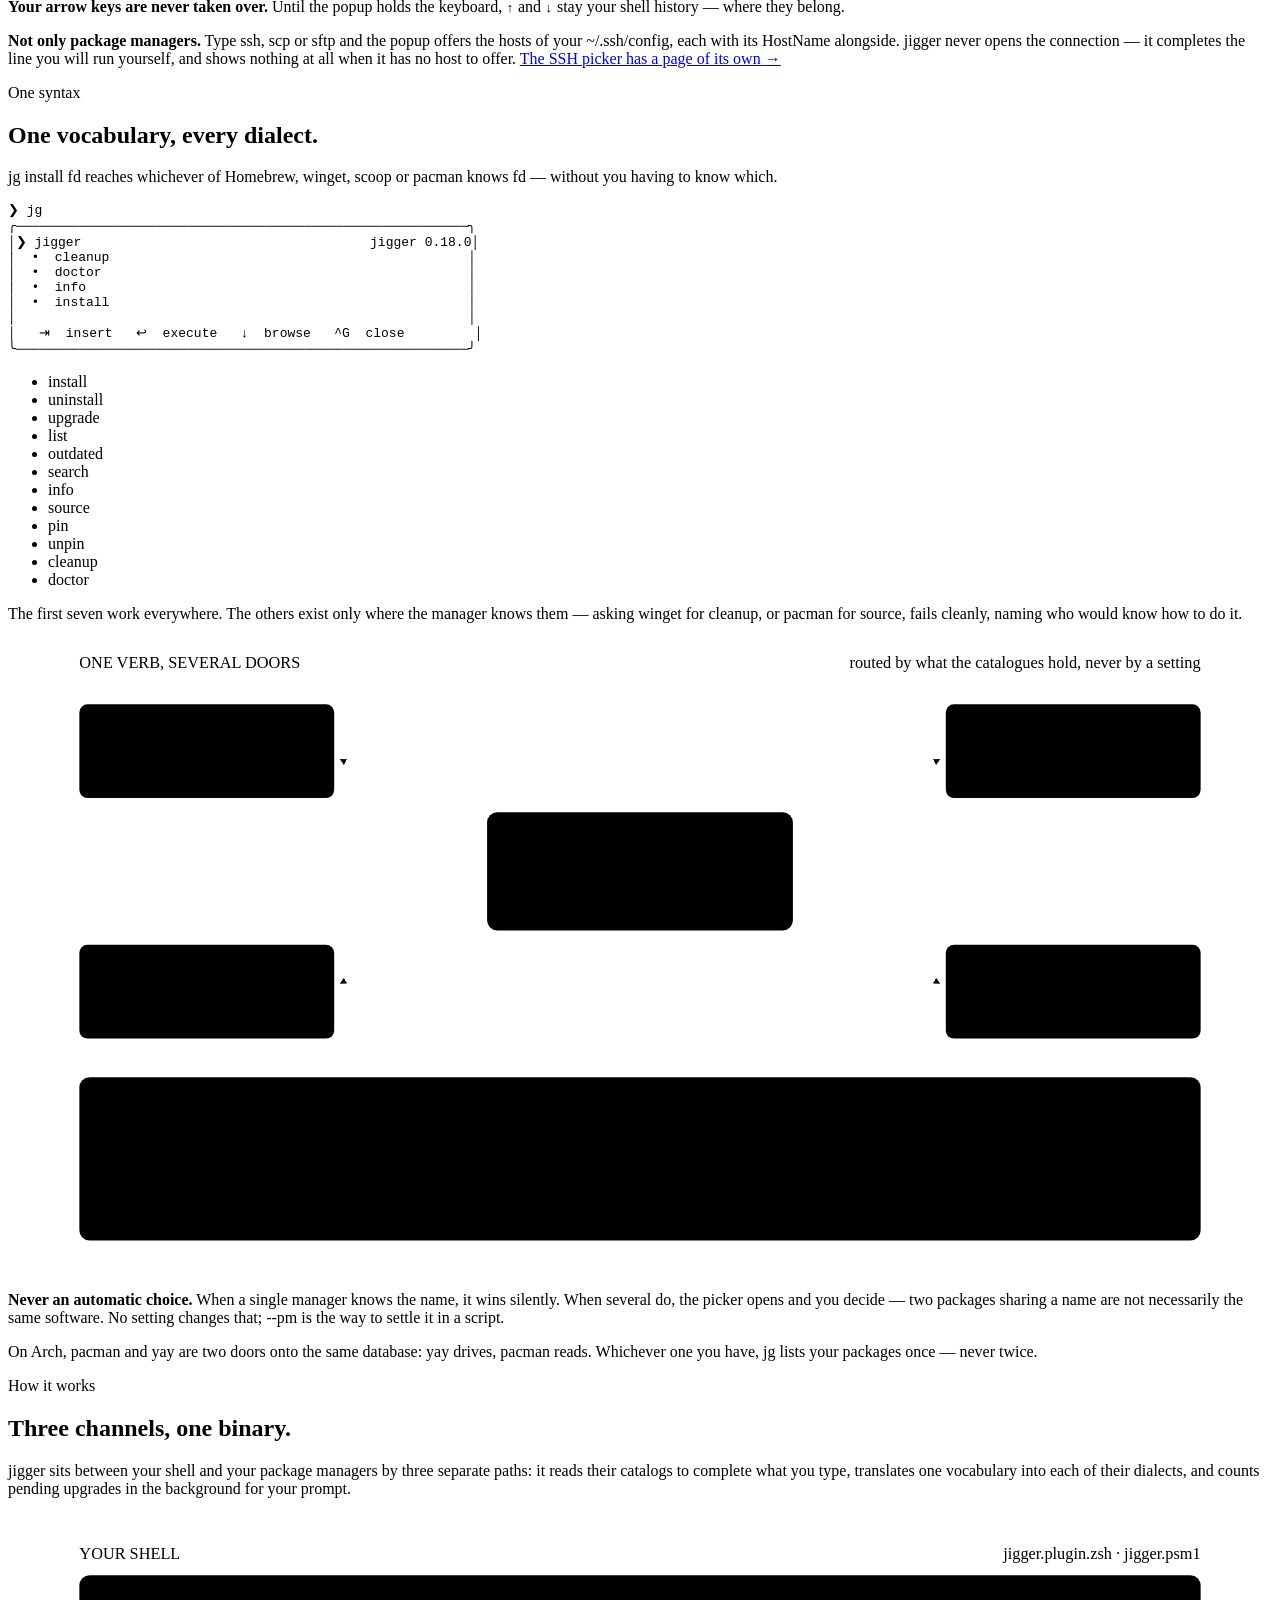
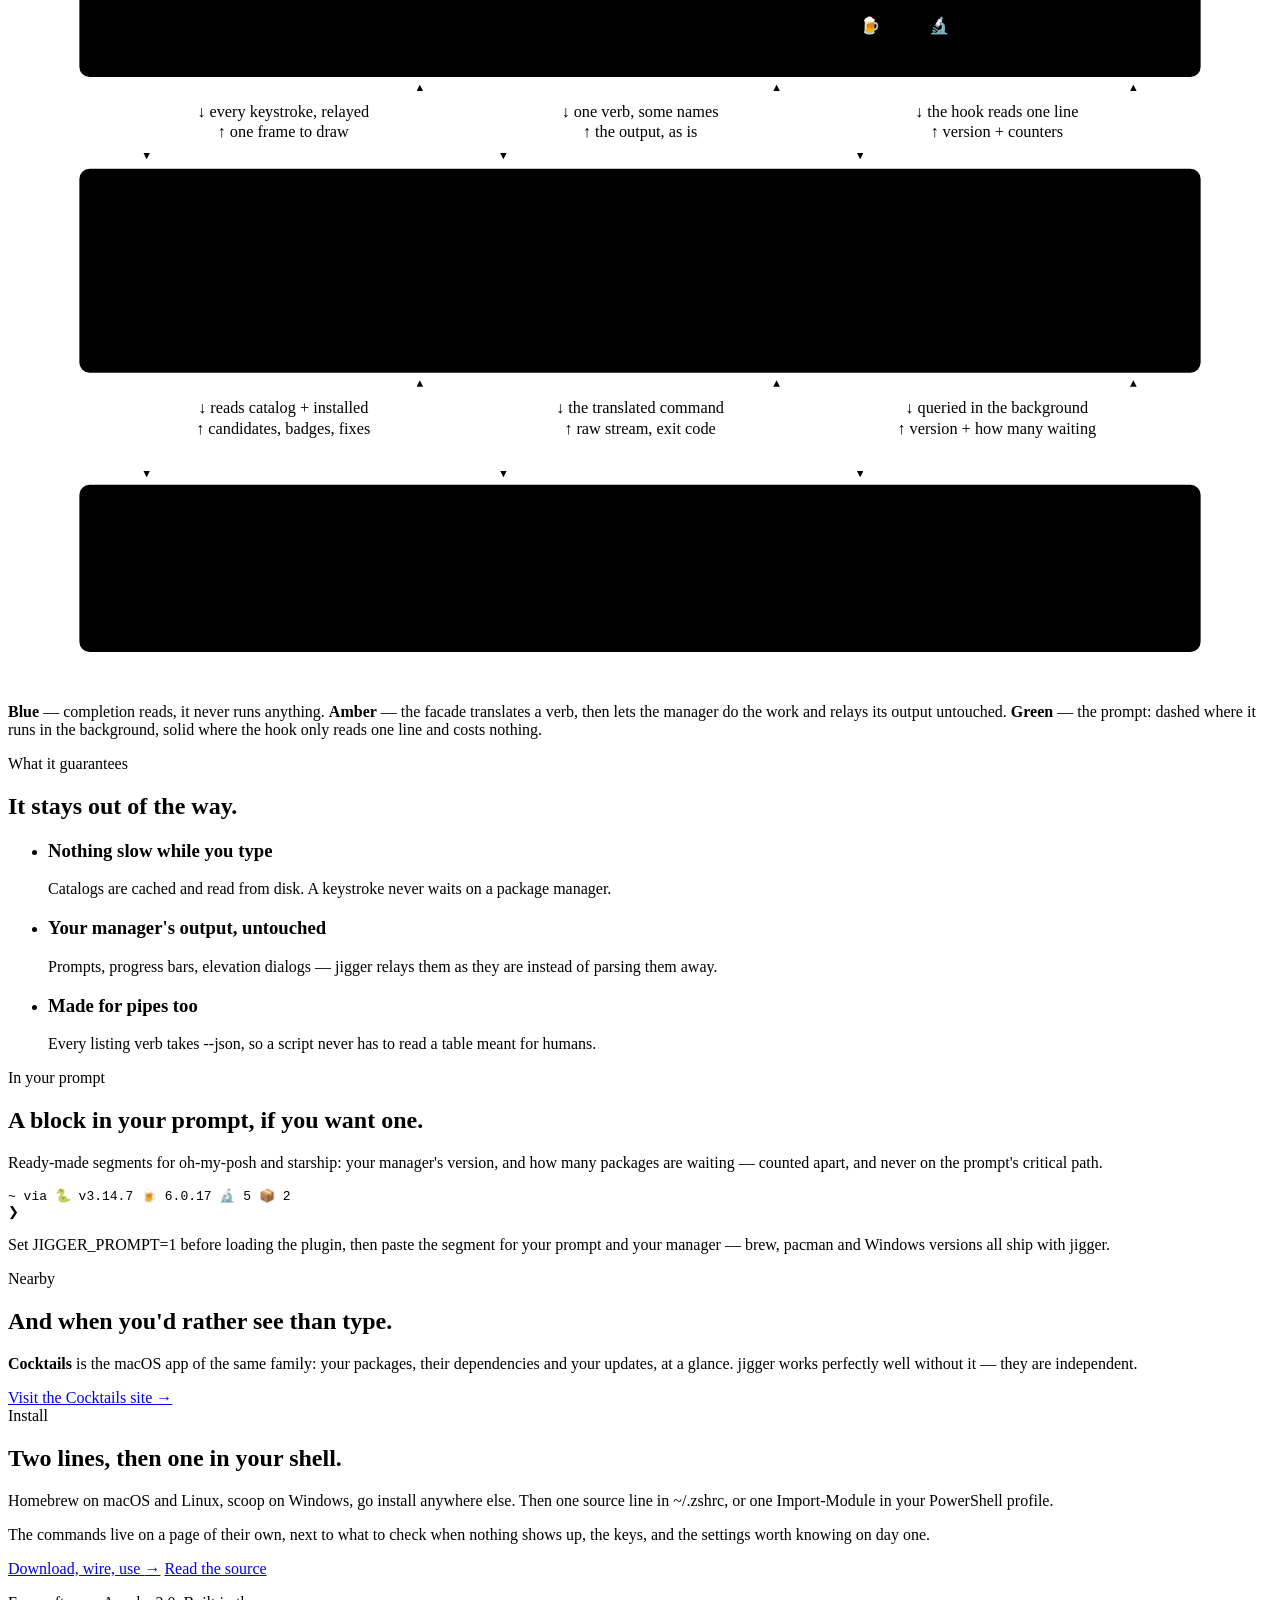
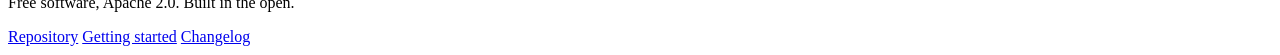
==== commit 495639ee: "Version 0.18.0 : les plugins servent enfin à ce qu'ils sont Six issues consignées depuis la v0.17.1," ====
--- a/website/index.html
+++ b/website/index.html
@@ -219,7 +219,7 @@
         <!-- capture : jigger render --line "jg " --cols 60 -->
         <pre class="frame" aria-label="the twelve verbs in the popup">❯ jg
 ╭──────────────────────────────────────────────────────────╮
-│❯ jigger                                     jigger 0.17.1│
+│❯ jigger                                     jigger 0.18.0│
 │  •  cleanup                                              │
 │  •  doctor                                               │
 │  •  info                                                 │
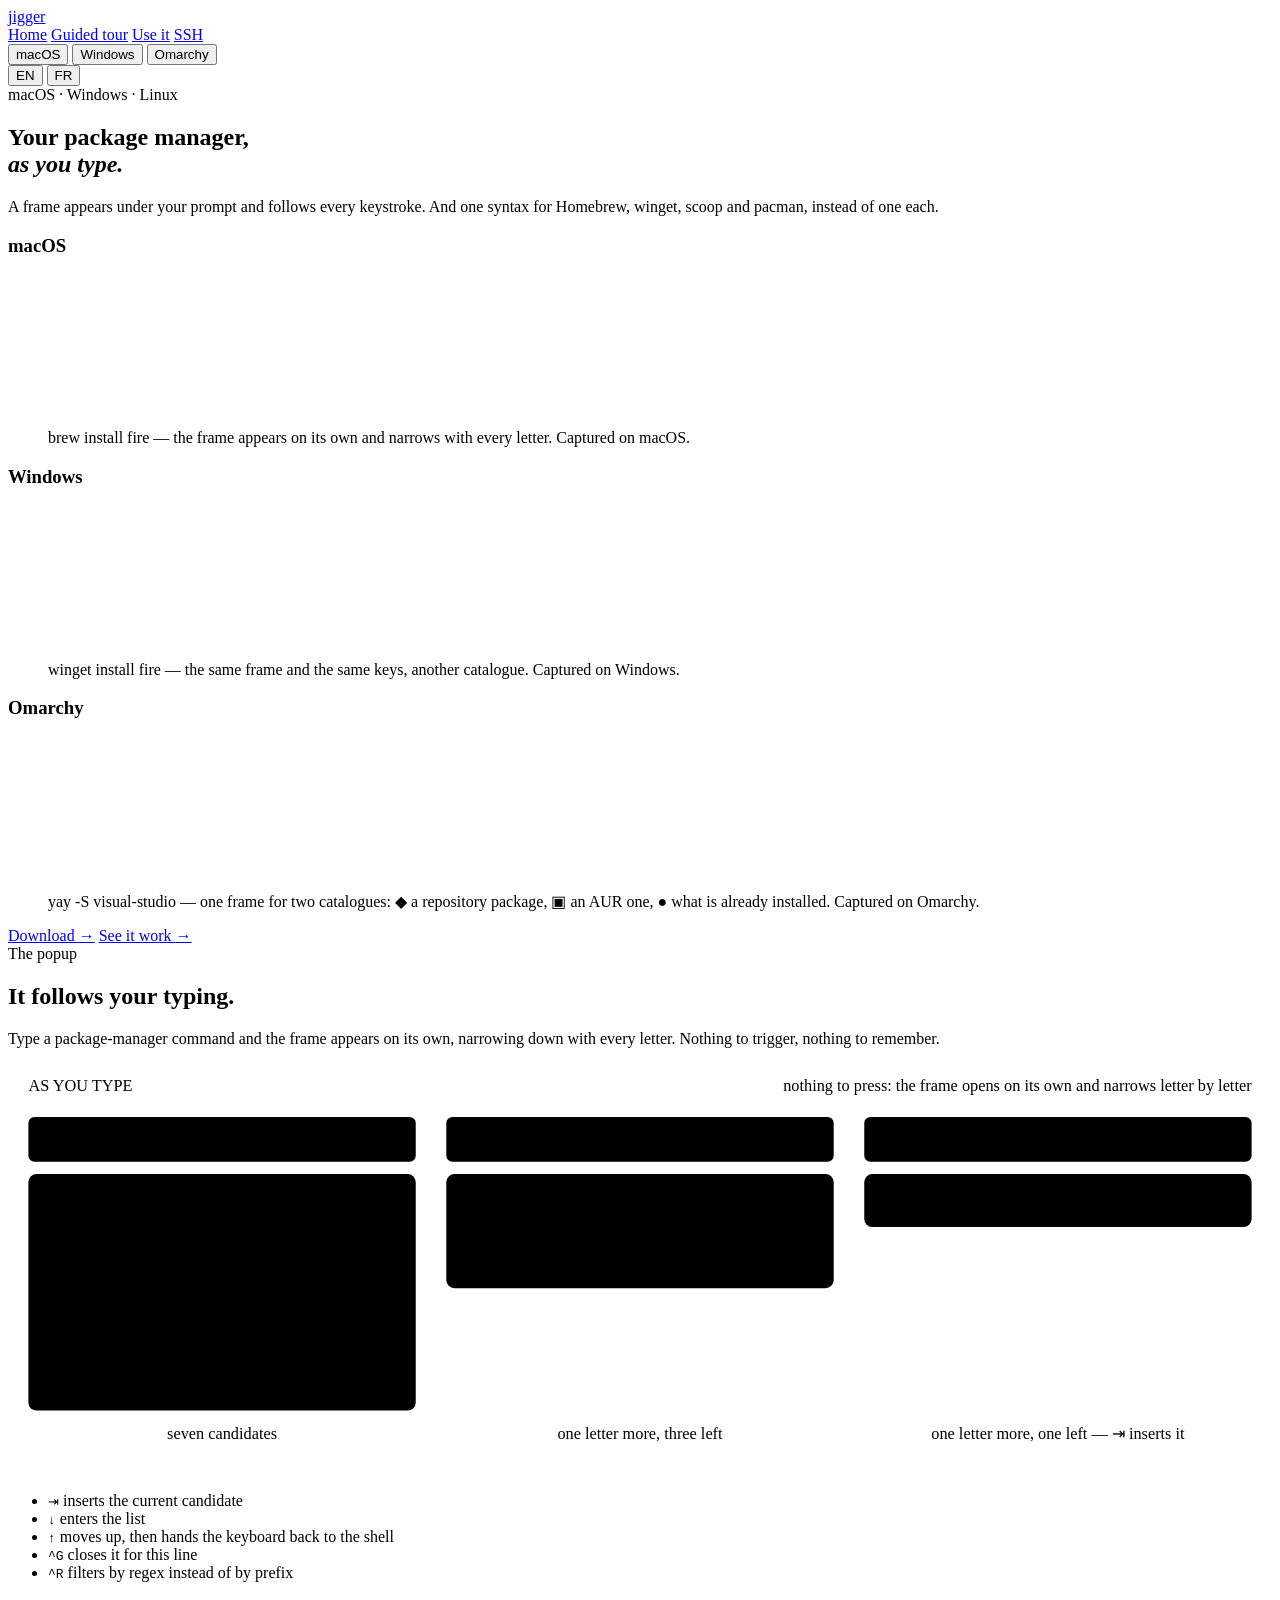
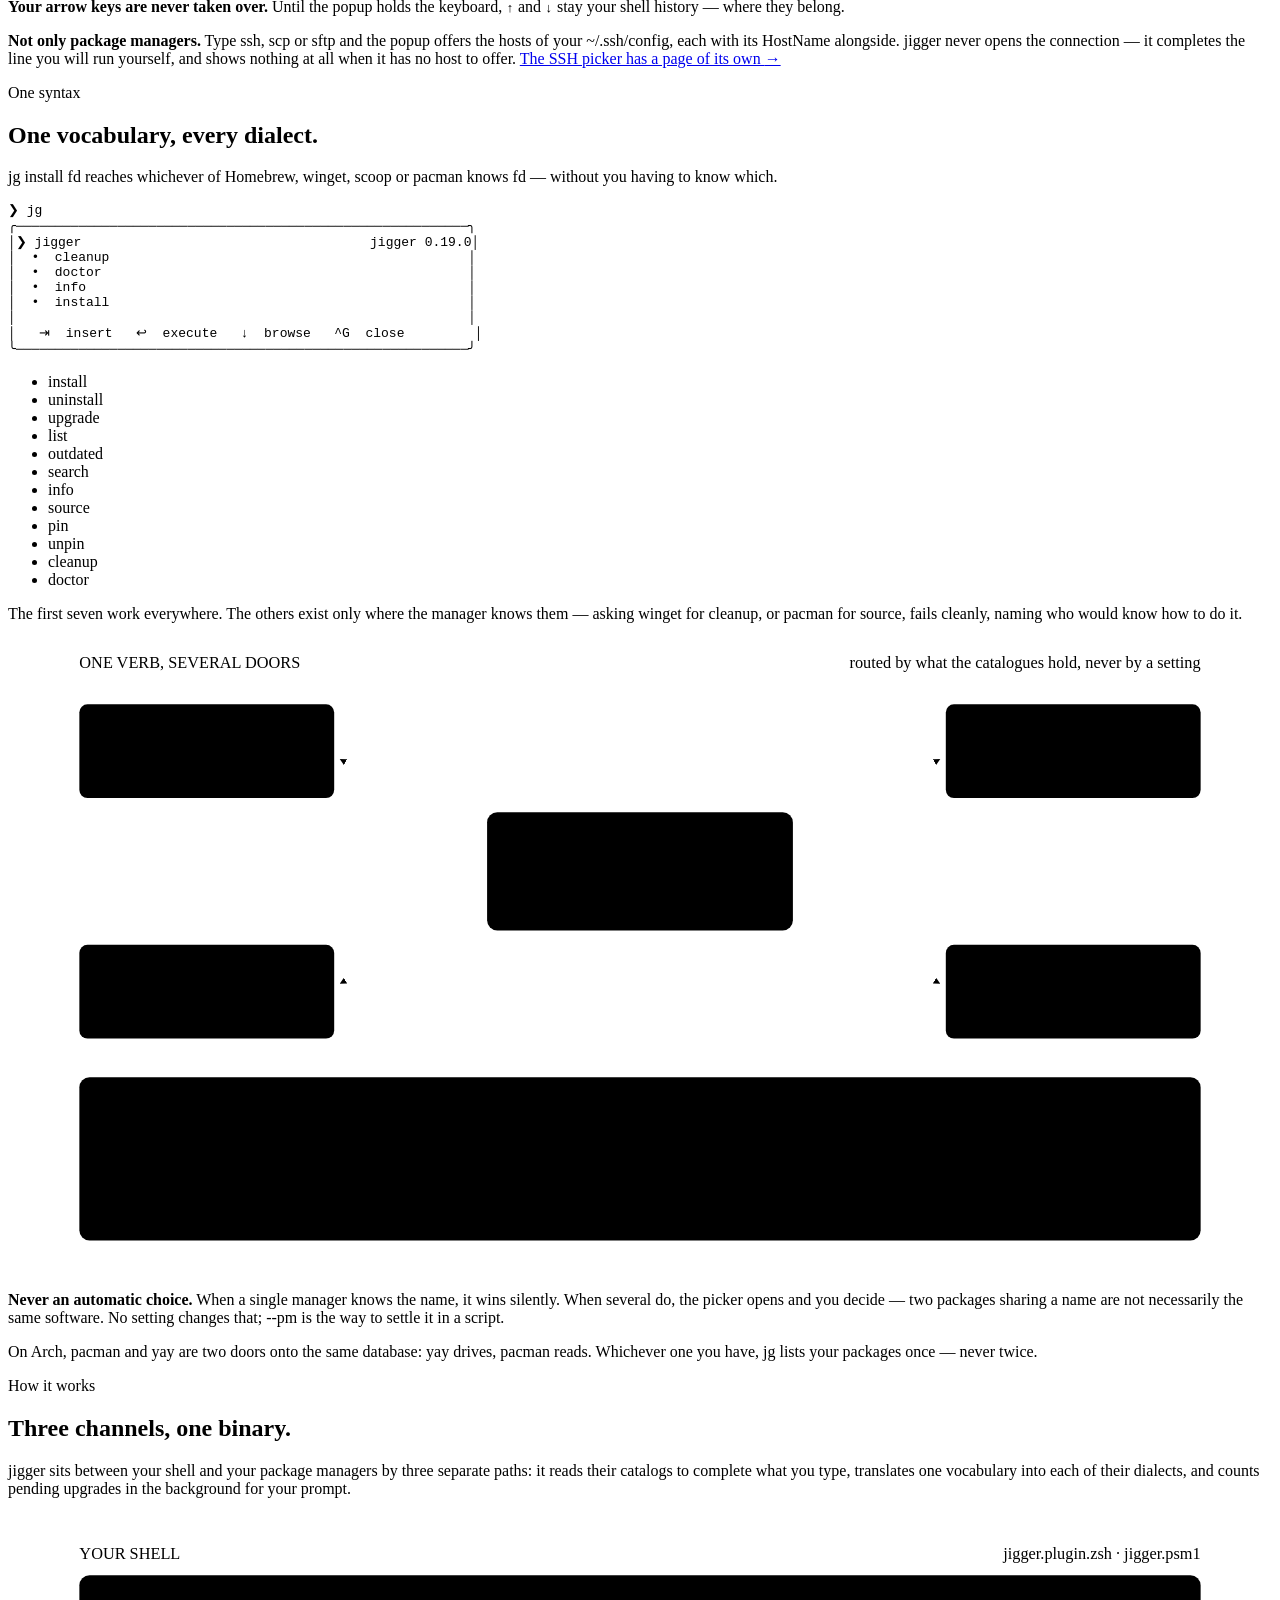
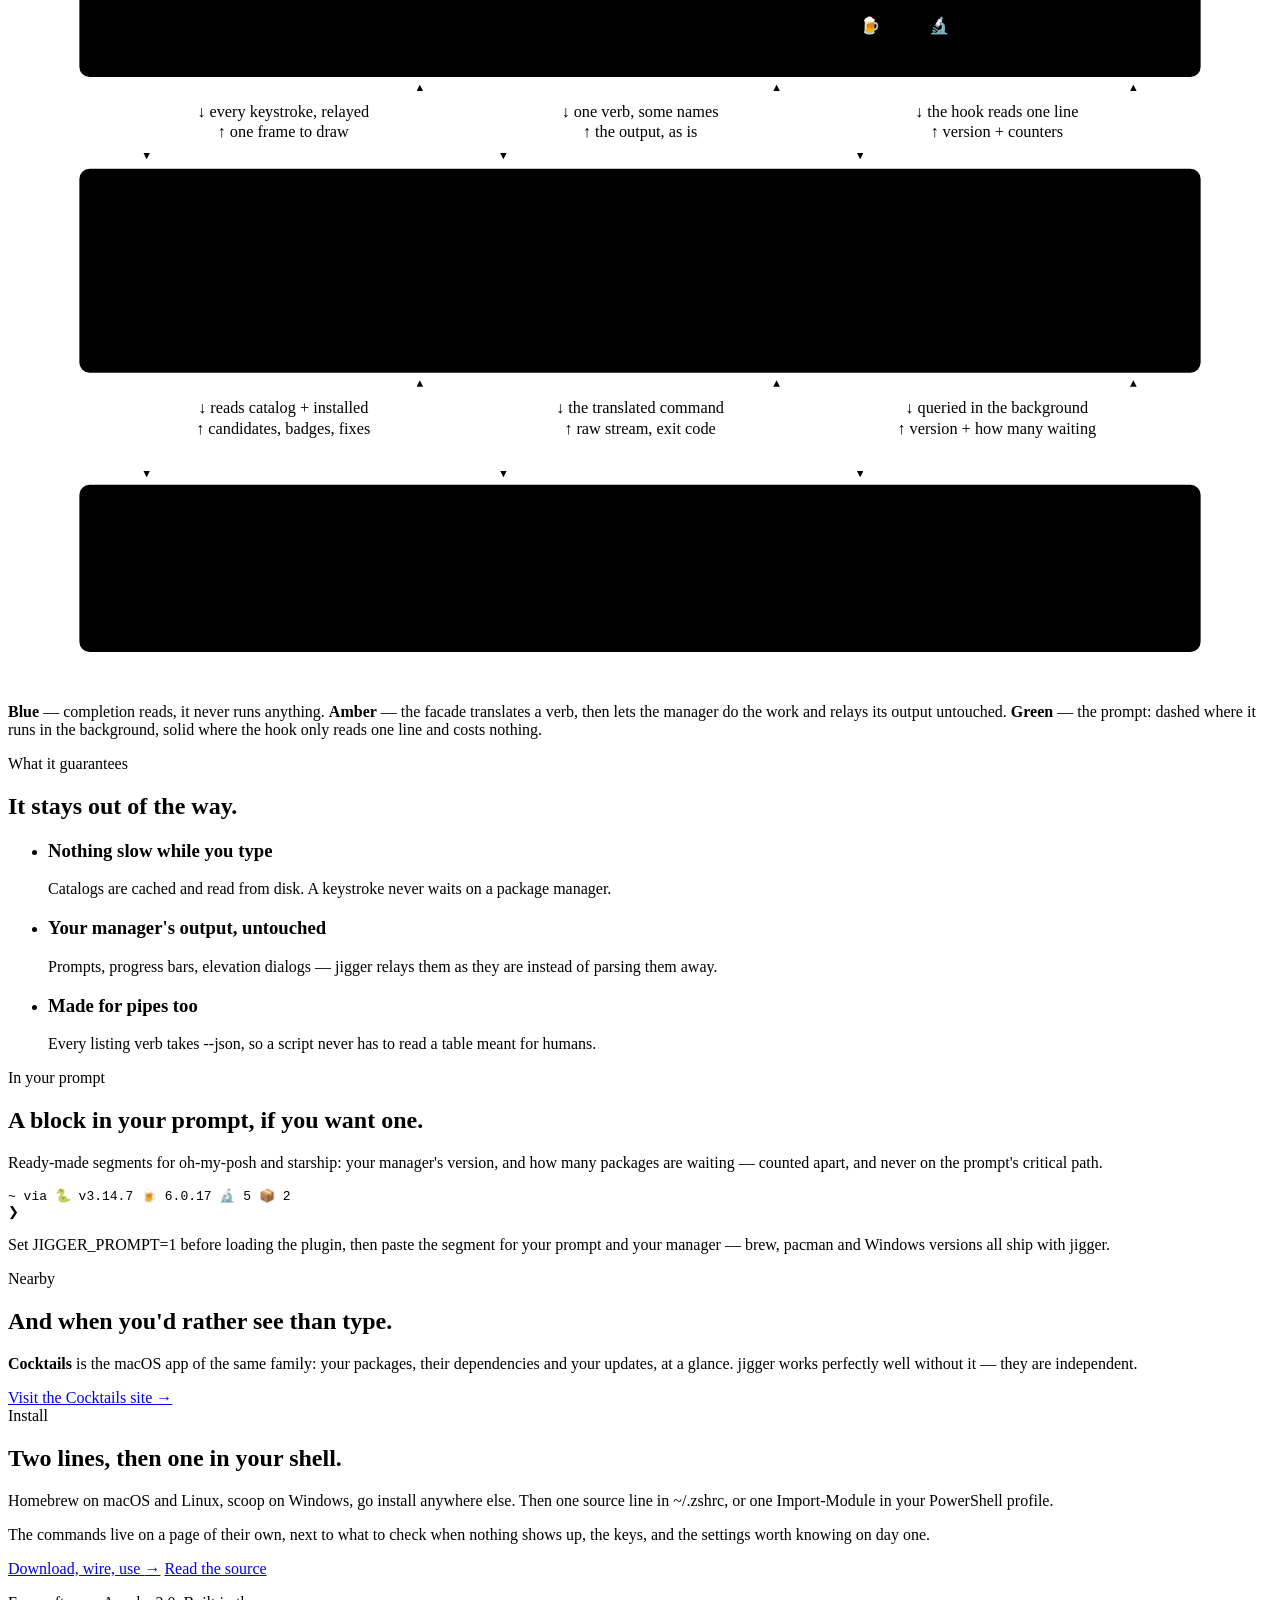
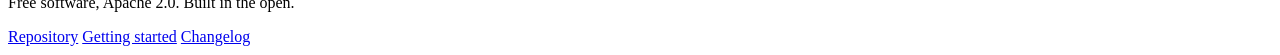
==== commit 462ac150: "Version 0.19.0 : le helper dit ce que la complétion ne dit pas Six issues consignées depuis la v0.18" ====
--- a/website/index.html
+++ b/website/index.html
@@ -219,7 +219,7 @@
         <!-- capture : jigger render --line "jg " --cols 60 -->
         <pre class="frame" aria-label="the twelve verbs in the popup">❯ jg
 ╭──────────────────────────────────────────────────────────╮
-│❯ jigger                                     jigger 0.18.0│
+│❯ jigger                                     jigger 0.19.0│
 │  •  cleanup                                              │
 │  •  doctor                                               │
 │  •  info                                                 │
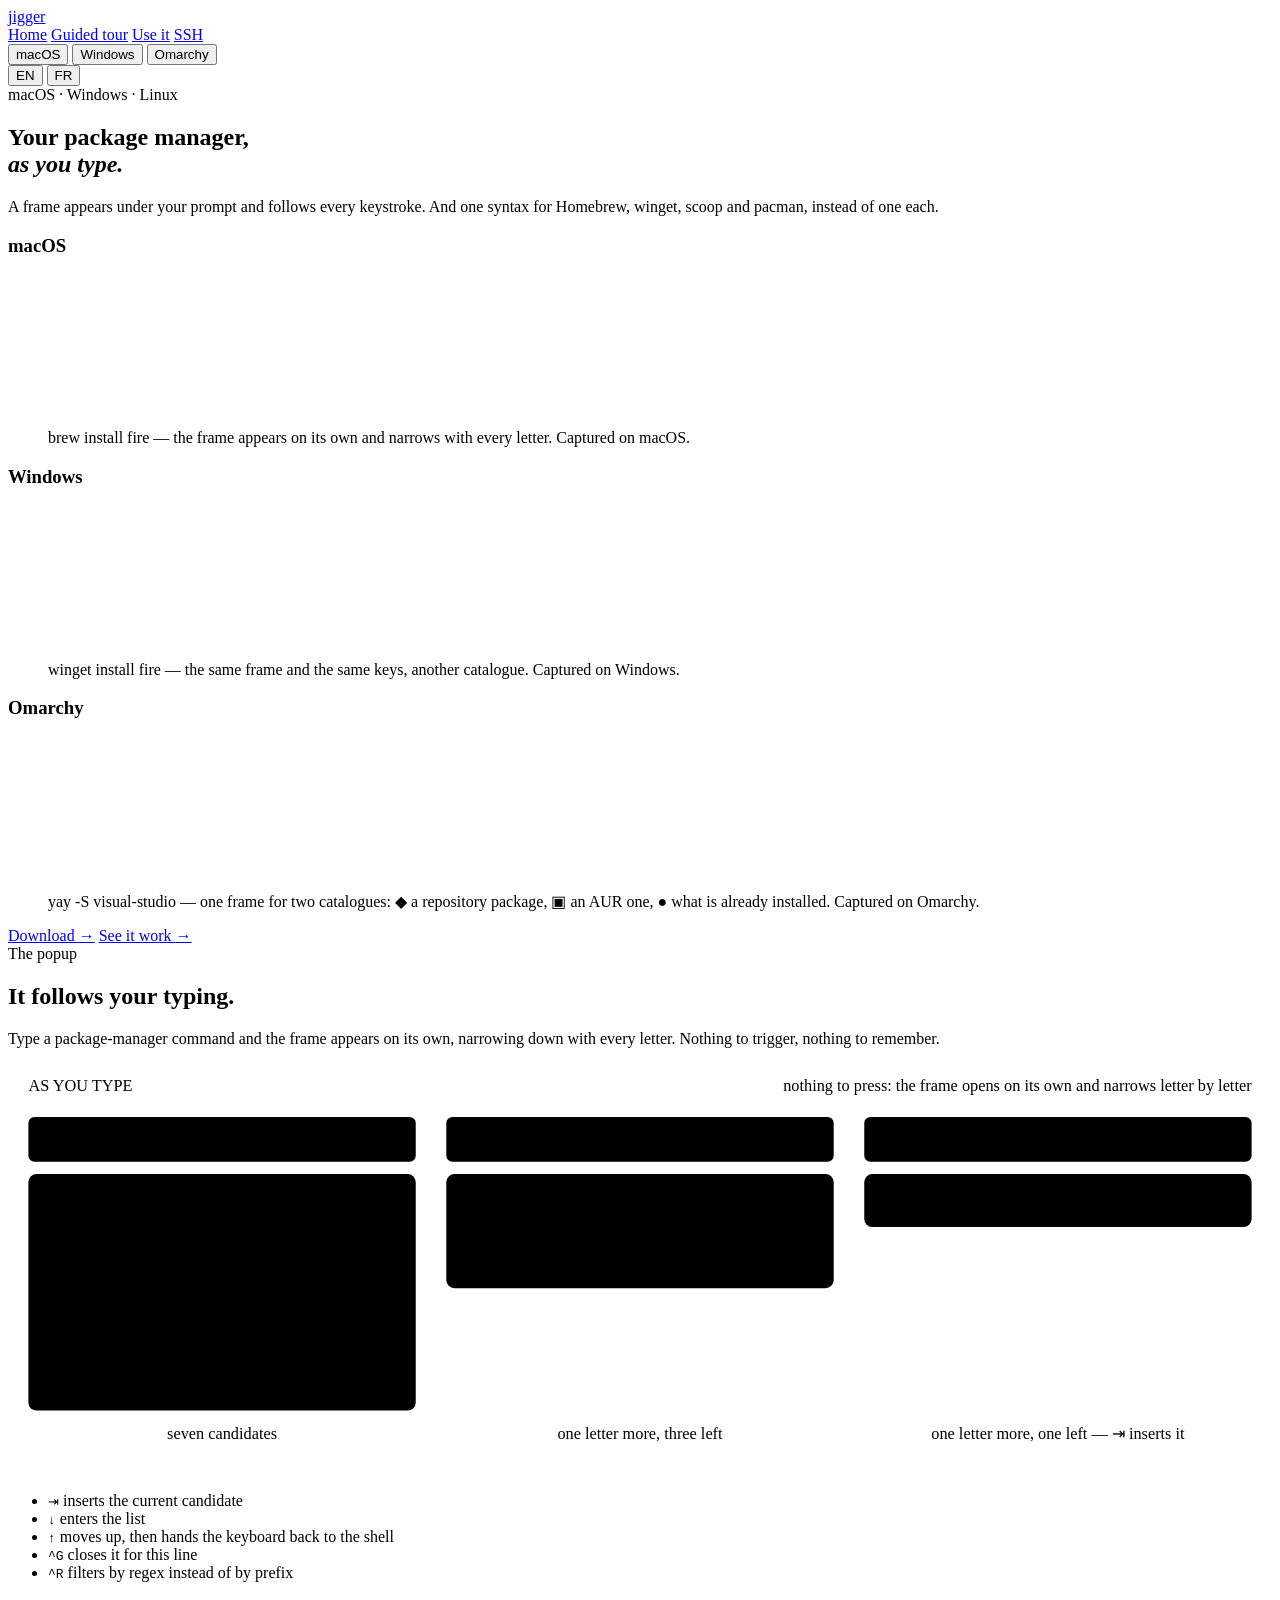
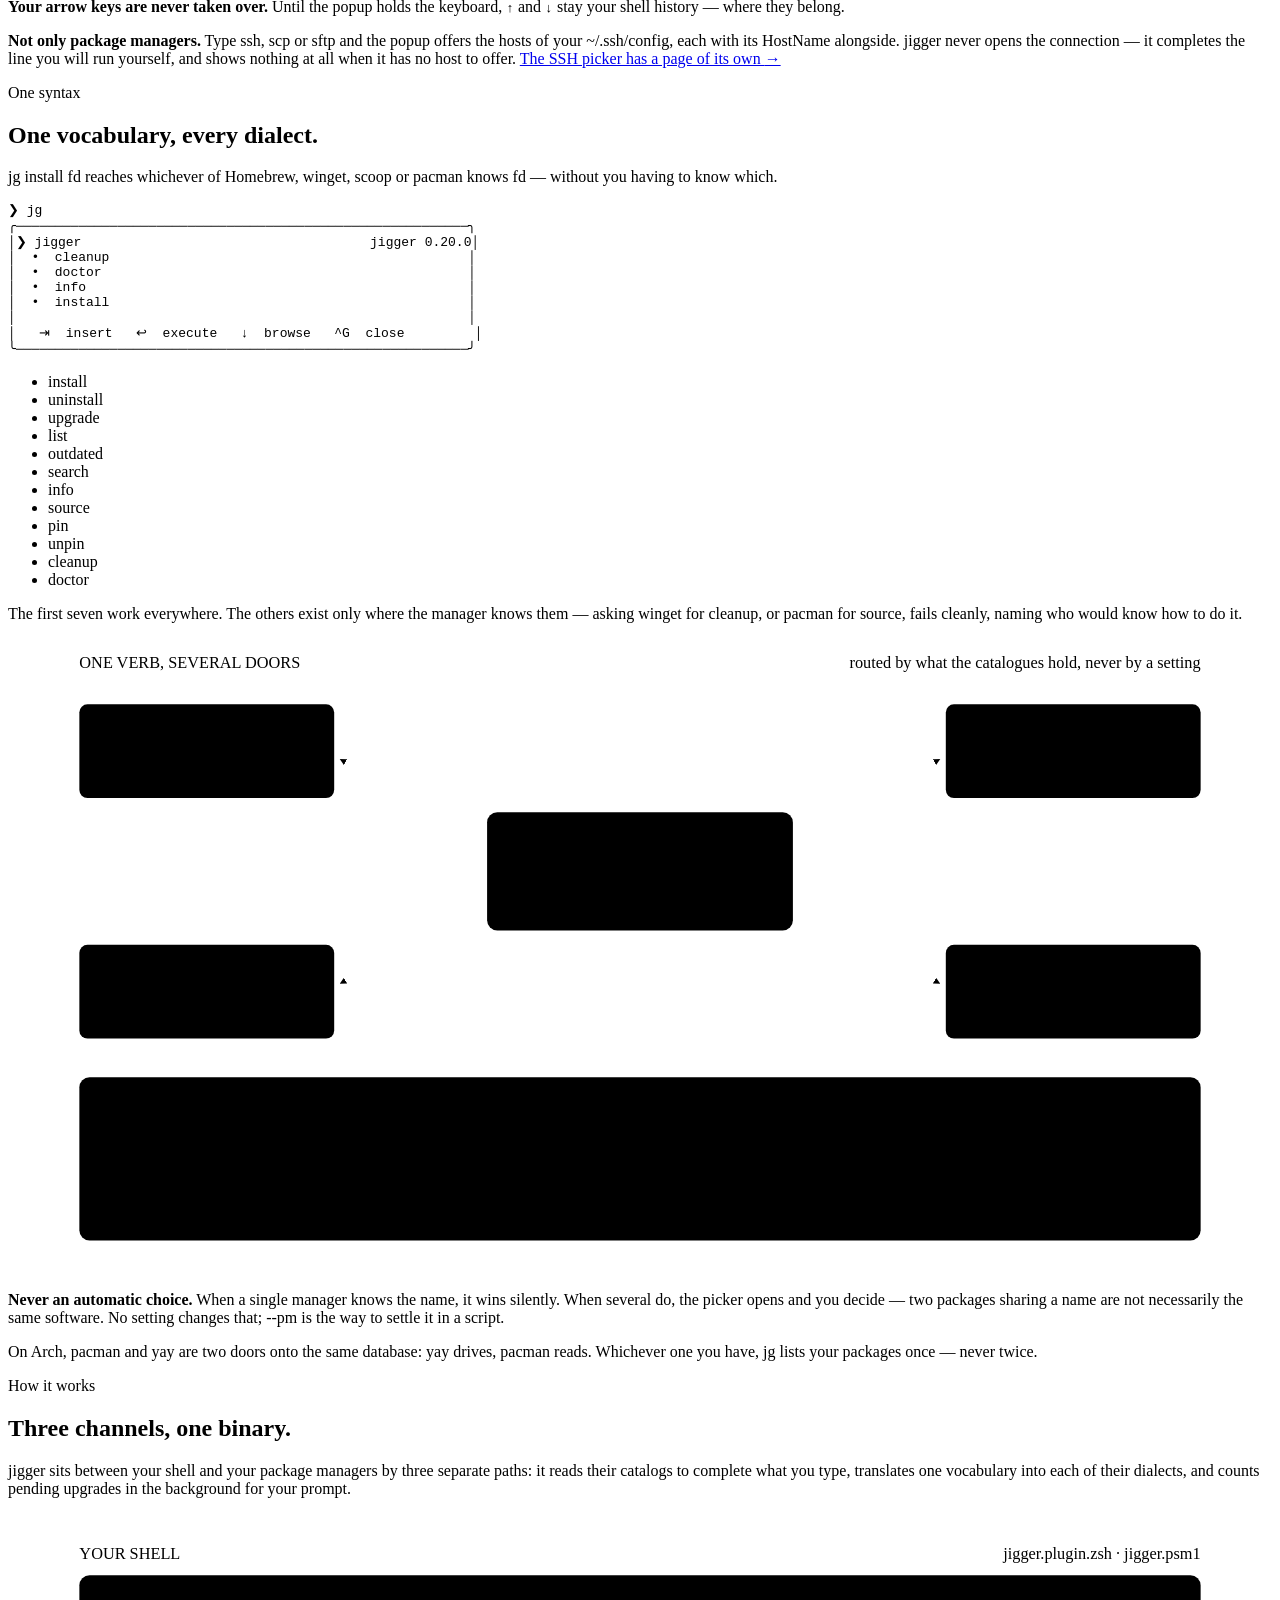
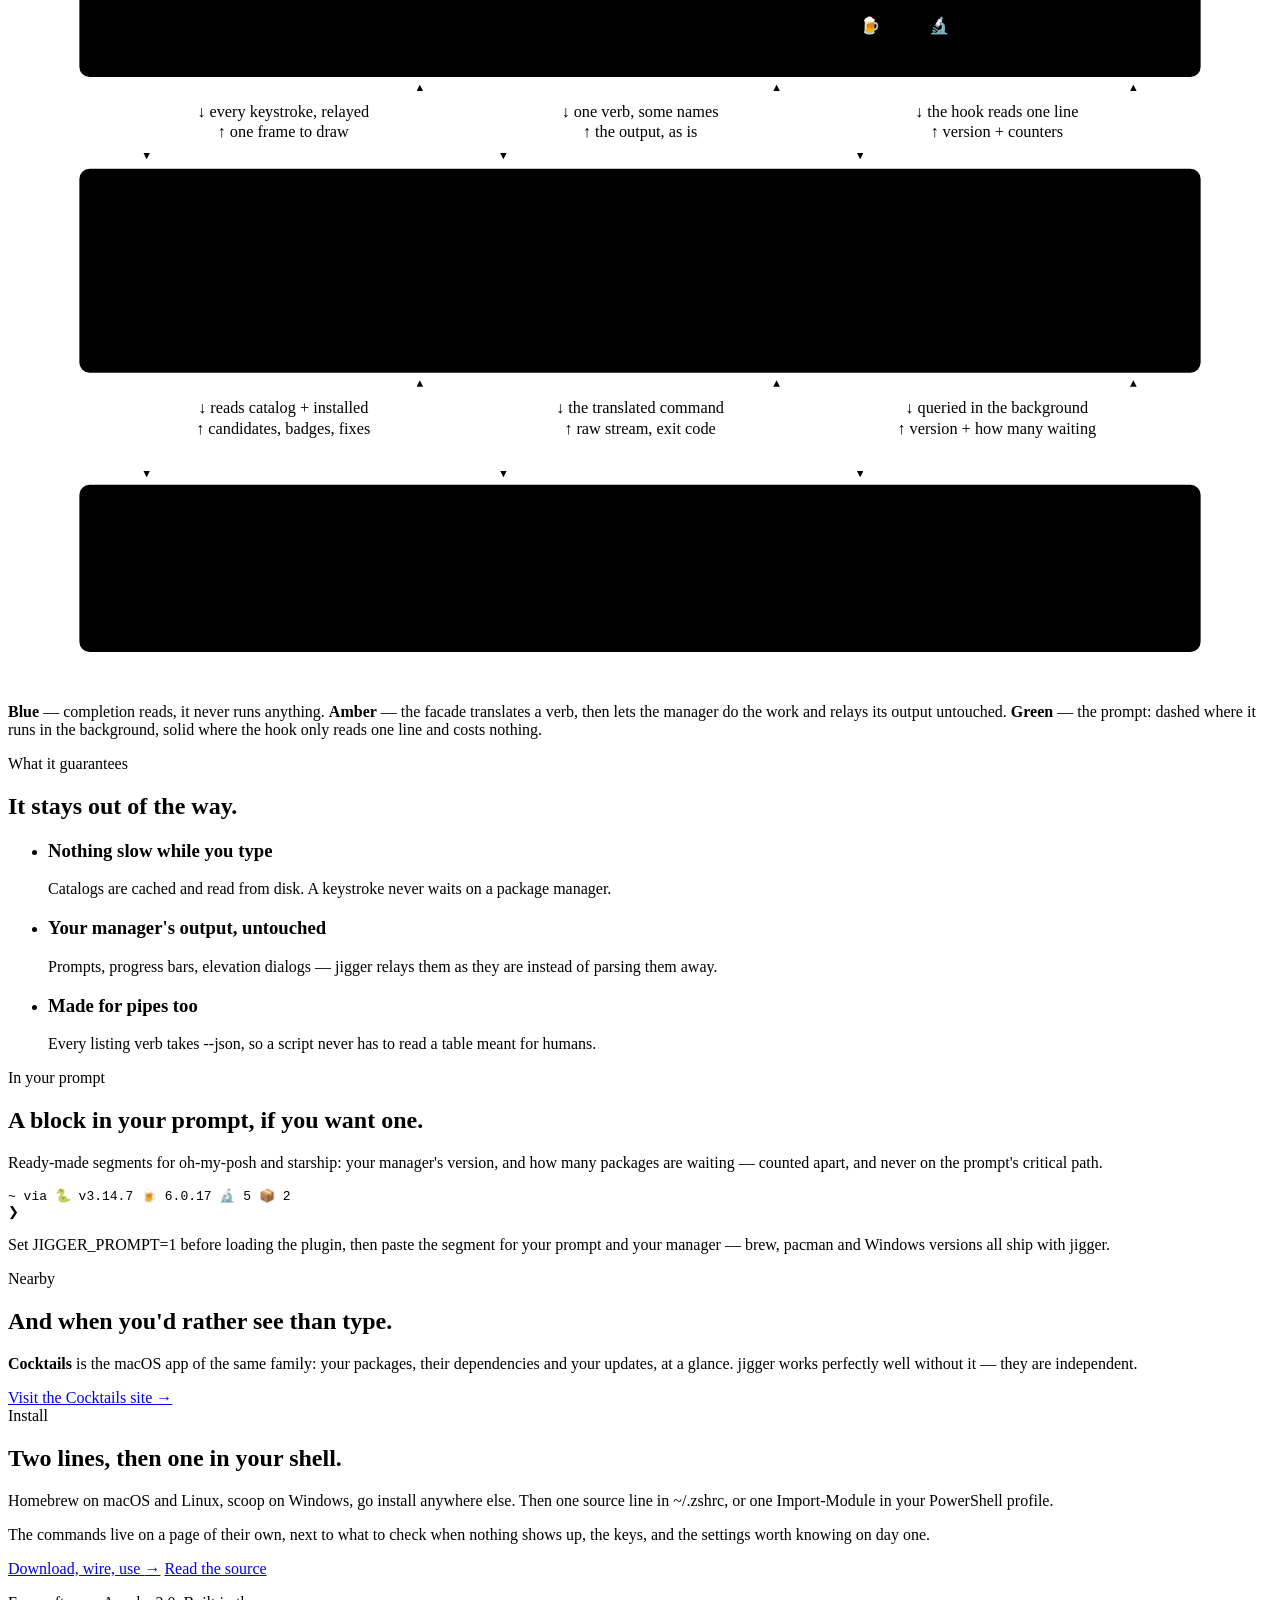
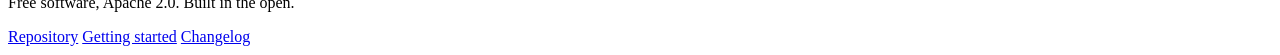
==== commit a3b665b9: "Version 0.20.0 : la chaîne de publication est enfin éprouvée Deux issues consignées depuis la v0.19." ====
--- a/website/index.html
+++ b/website/index.html
@@ -219,7 +219,7 @@
         <!-- capture : jigger render --line "jg " --cols 60 -->
         <pre class="frame" aria-label="the twelve verbs in the popup">❯ jg
 ╭──────────────────────────────────────────────────────────╮
-│❯ jigger                                     jigger 0.19.0│
+│❯ jigger                                     jigger 0.20.0│
 │  •  cleanup                                              │
 │  •  doctor                                               │
 │  •  info                                                 │
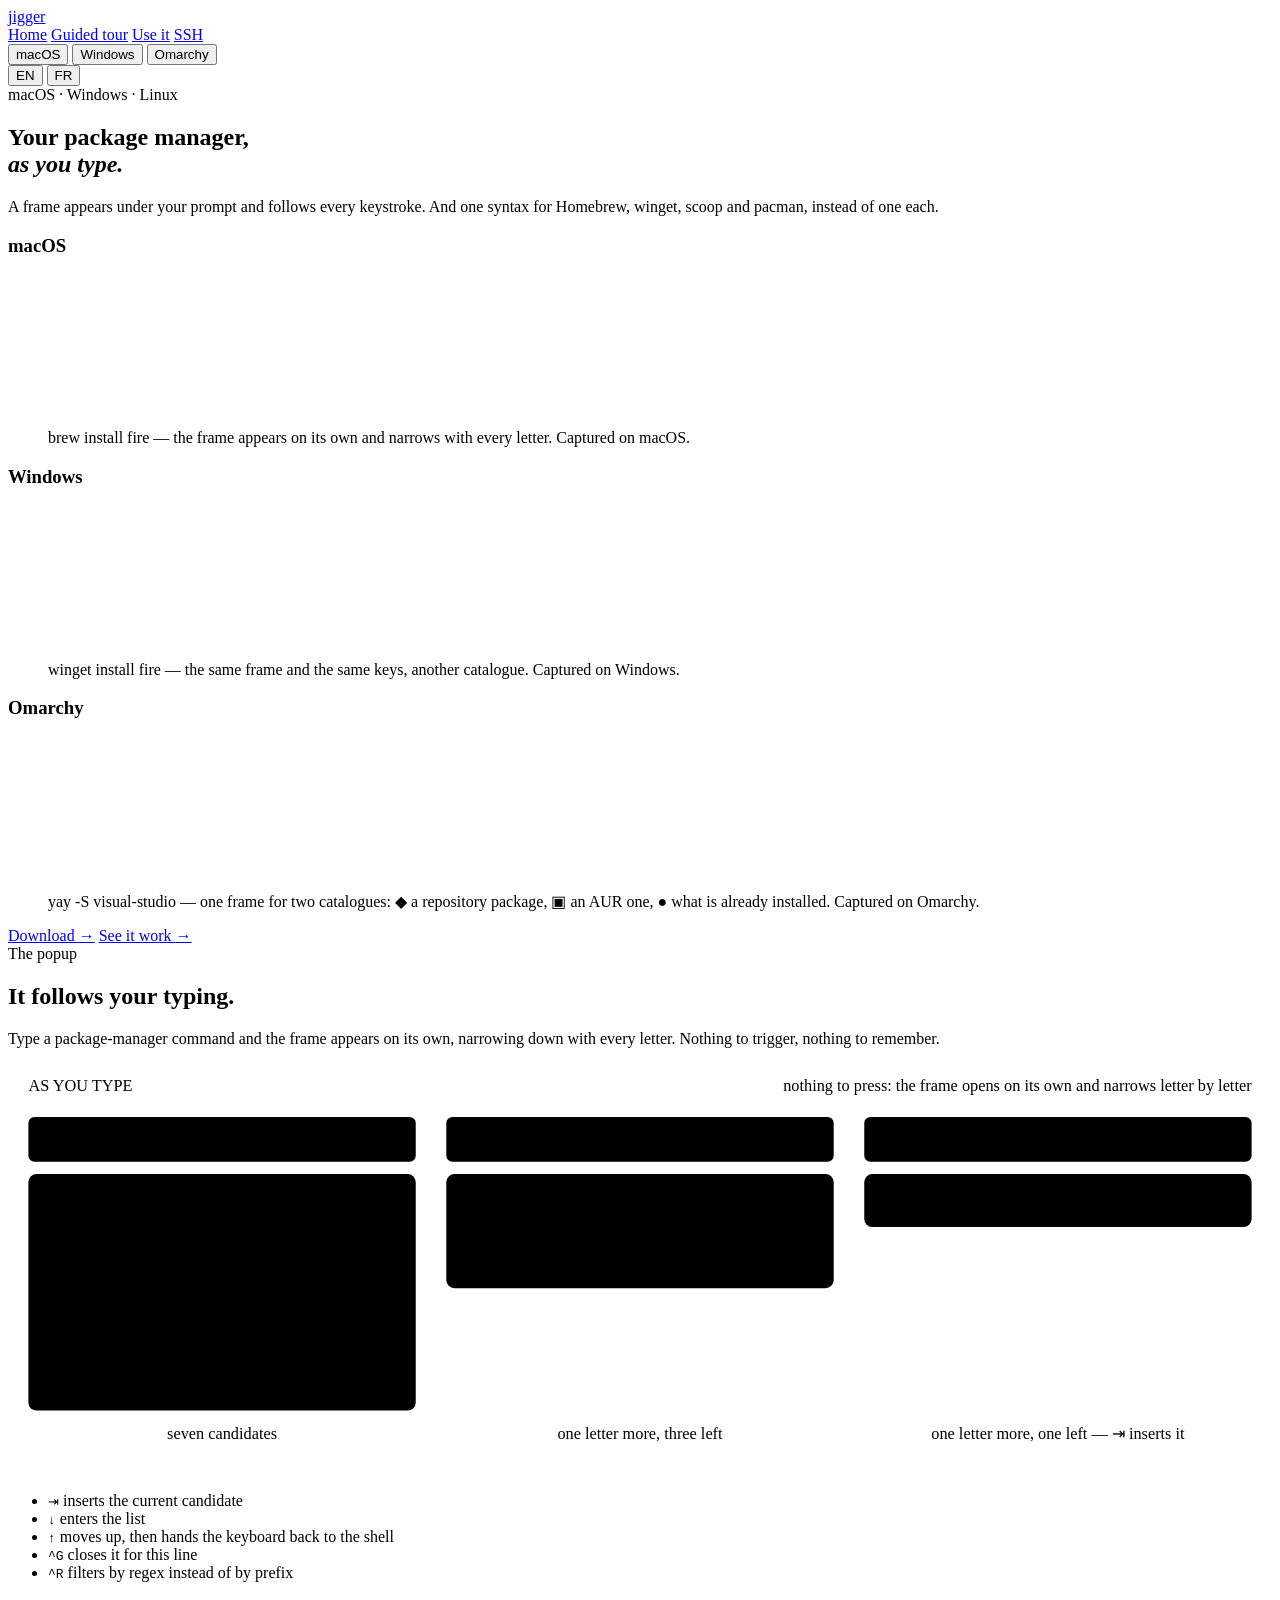
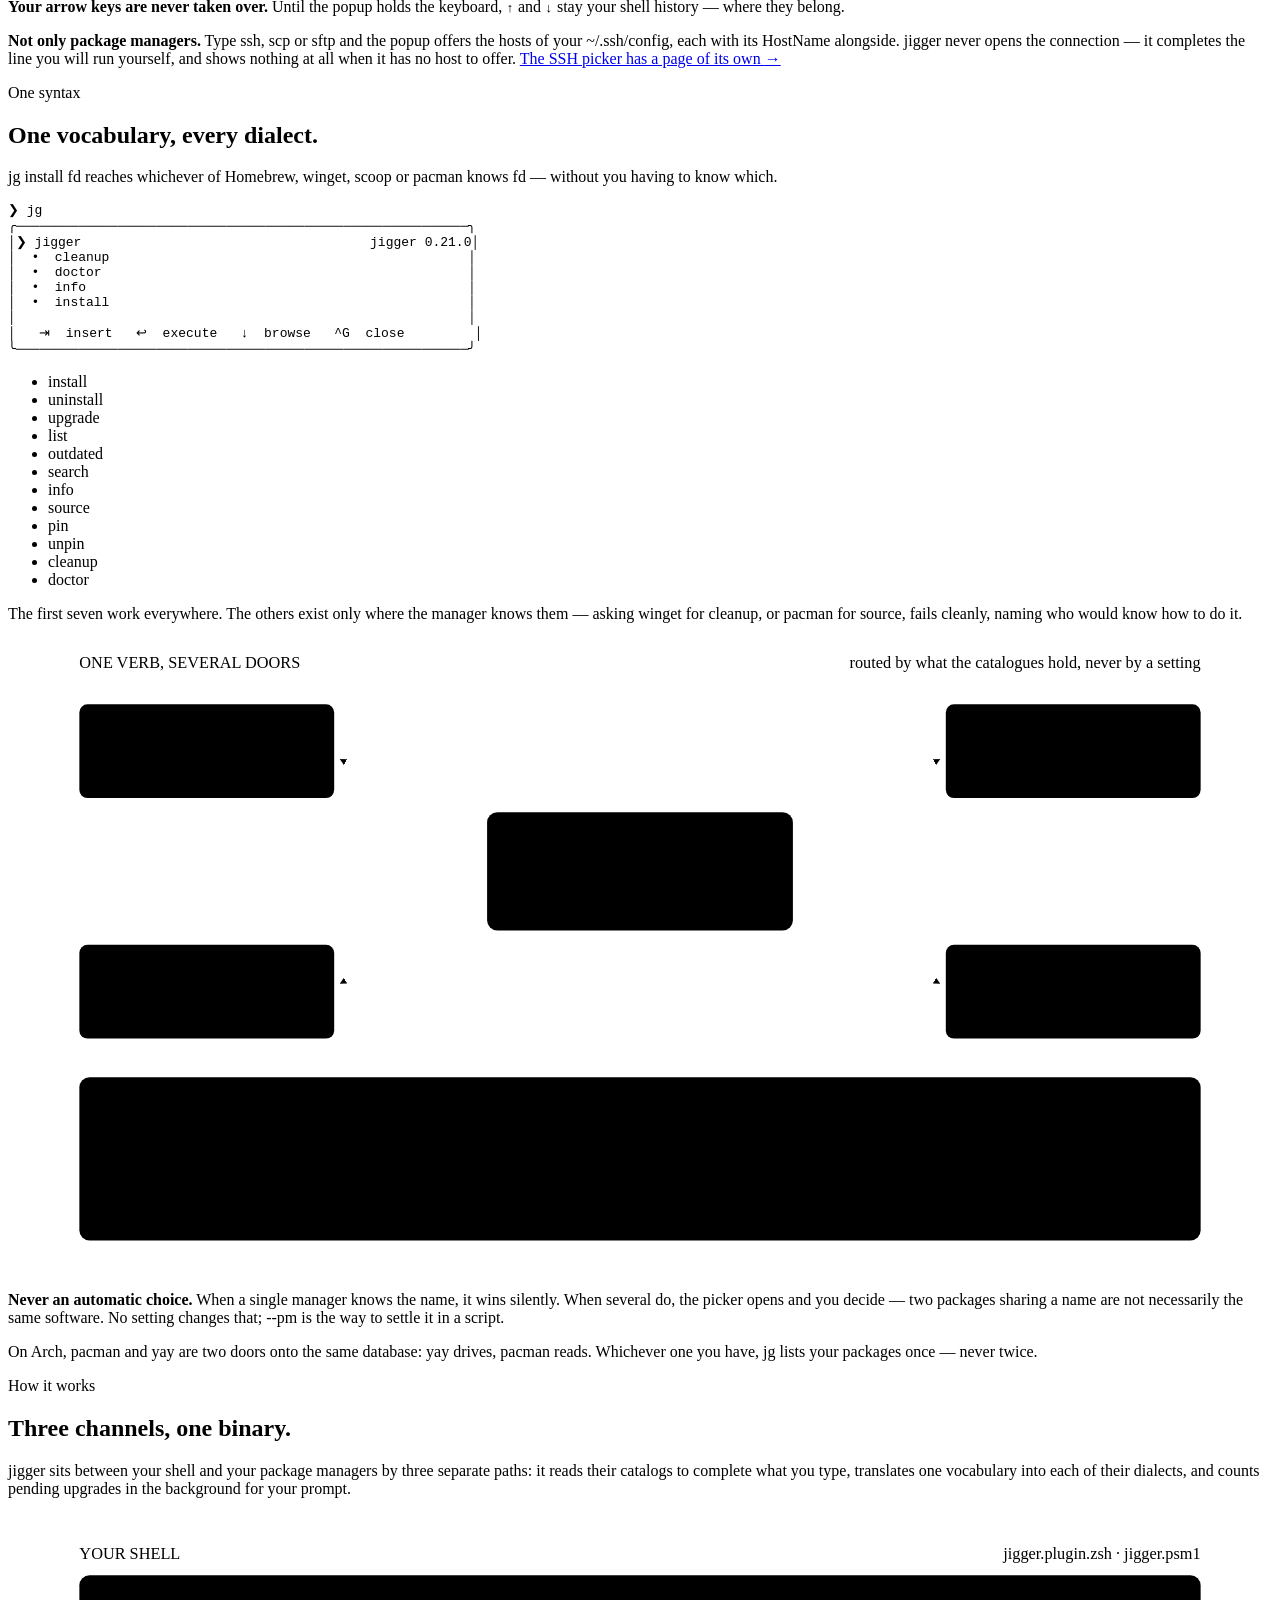
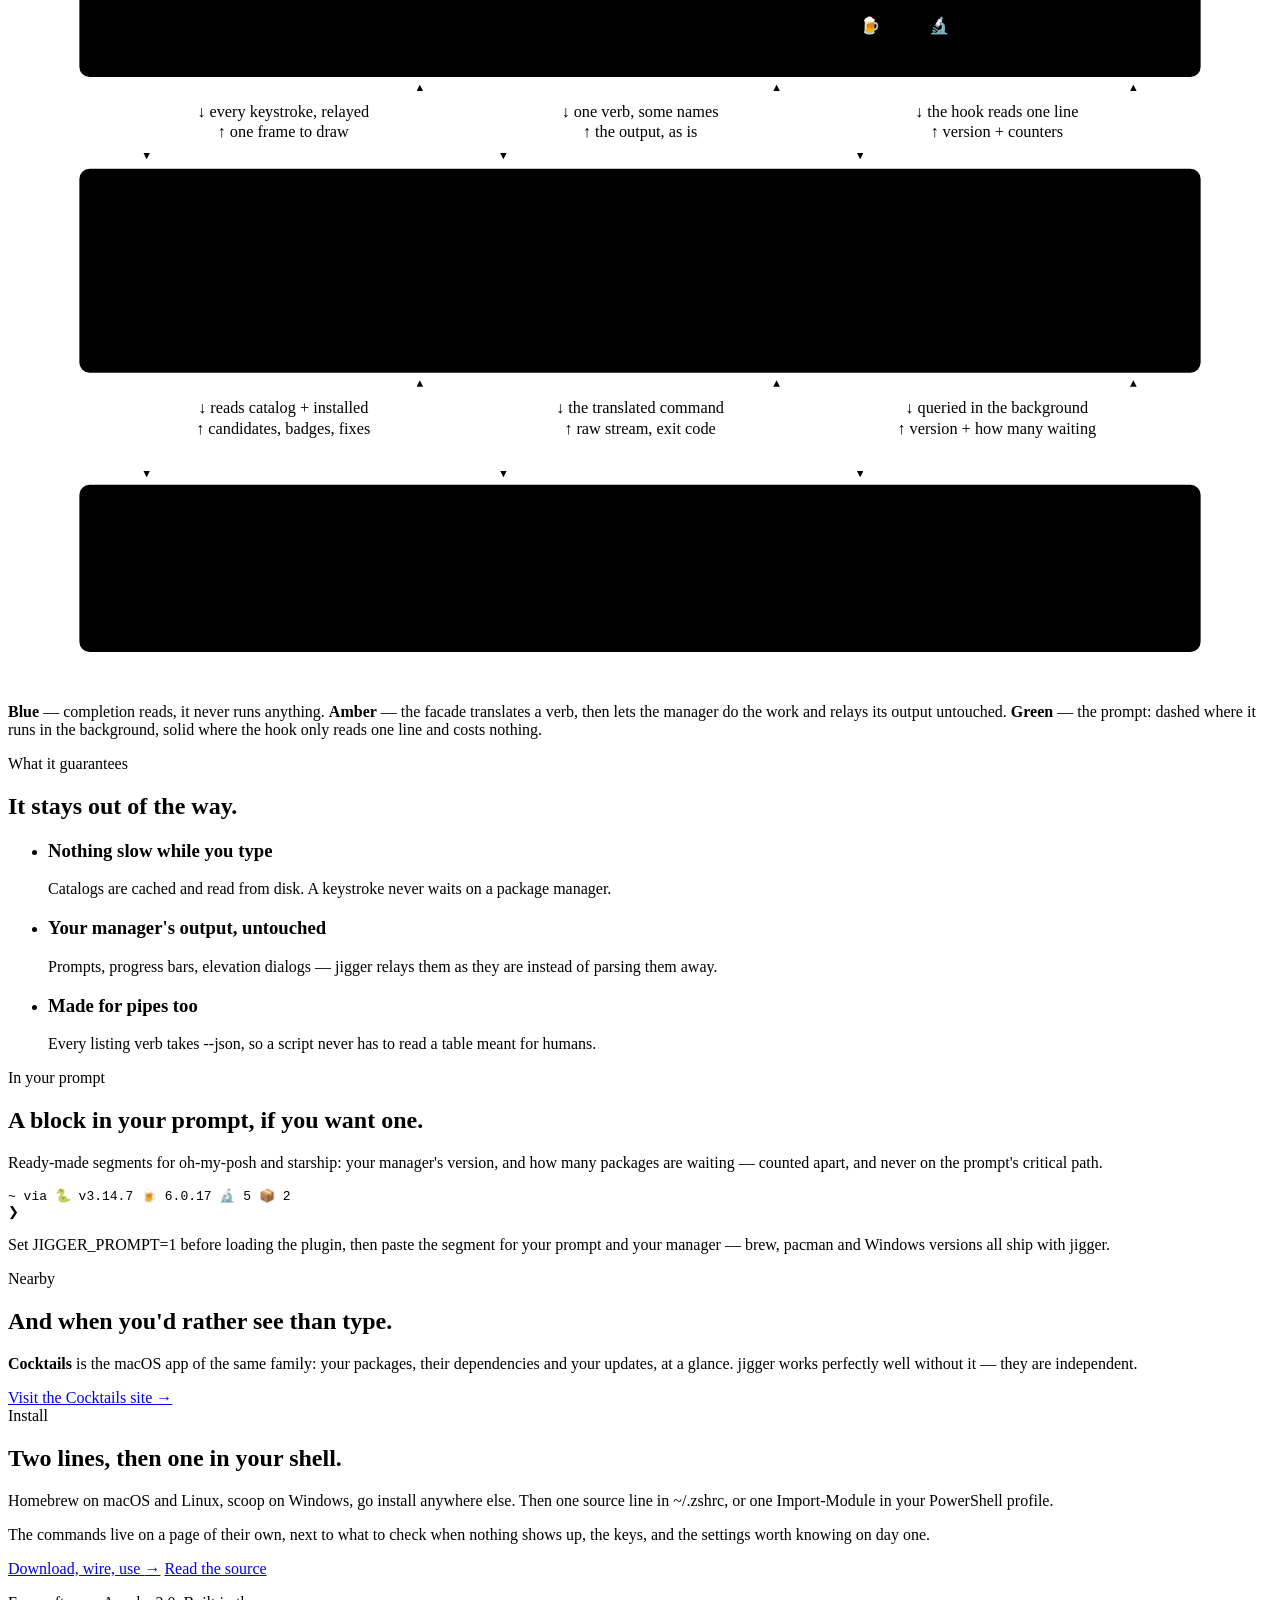
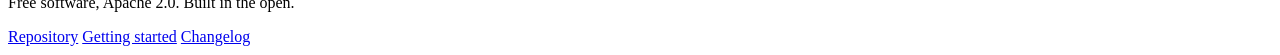
==== commit 1c47eaa1: "Version 0.21.0 : le périmètre est écrit, et le plugin git retiré Trois issues consignées depuis la v" ====
--- a/website/index.html
+++ b/website/index.html
@@ -219,7 +219,7 @@
         <!-- capture : jigger render --line "jg " --cols 60 -->
         <pre class="frame" aria-label="the twelve verbs in the popup">❯ jg
 ╭──────────────────────────────────────────────────────────╮
-│❯ jigger                                     jigger 0.20.0│
+│❯ jigger                                     jigger 0.21.0│
 │  •  cleanup                                              │
 │  •  doctor                                               │
 │  •  info                                                 │
